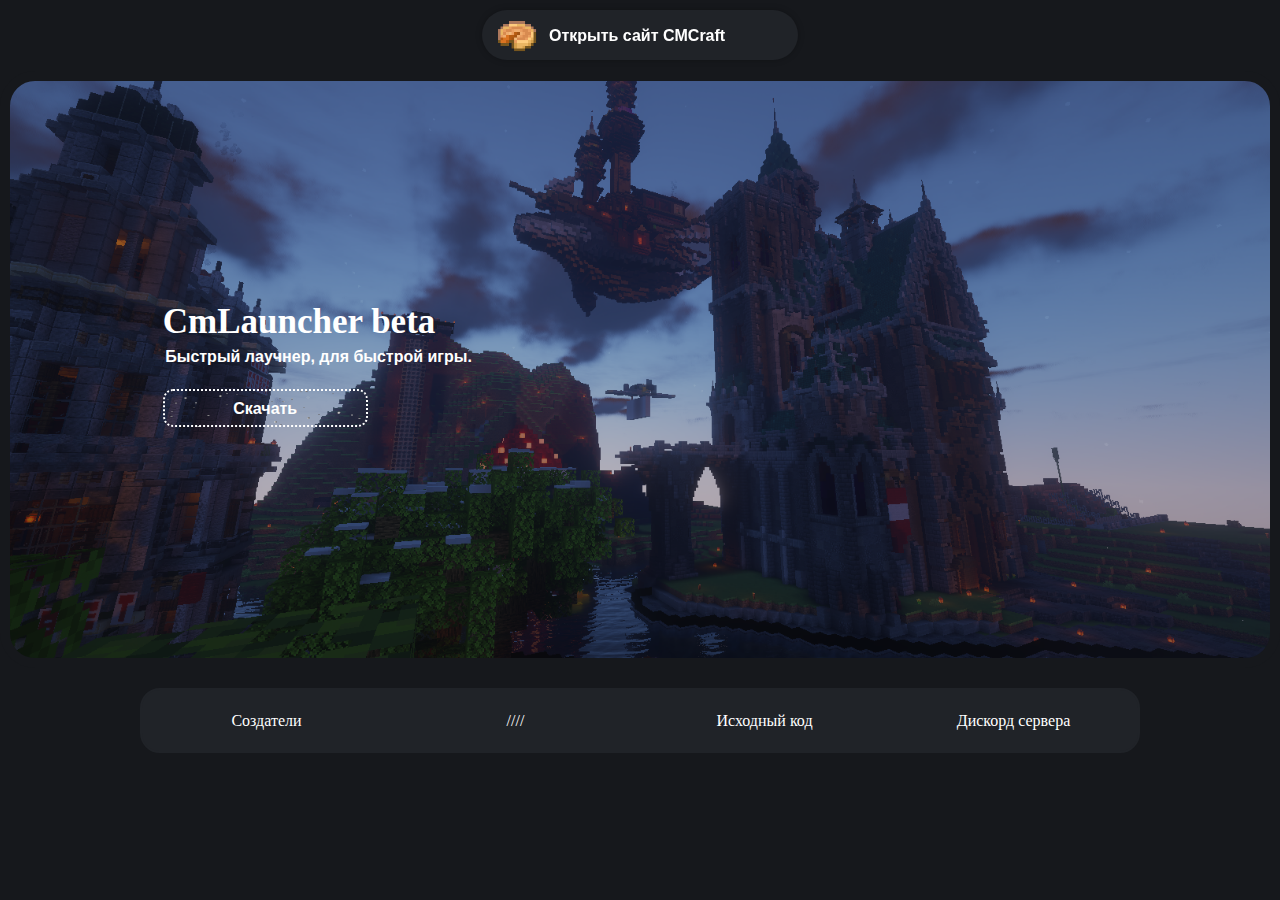
==== index.html @ 601433ae "Update index.html" ====
<!doctype html>
<html>
<head>
<meta charset="utf-8">
<title>CmLauncher</title>
<meta name="viewport" content="width=device-width, initial-scale=1.0">
<link href="Item_Pumpkin_Pie.ico" rel="shortcut icon" type="image/x-icon">
<link href="bober_kombat.png" rel="icon" sizes="640x640" type="image/png">
<link href="bober_kombat.png" rel="icon" sizes="640x640" type="image/png">
<link href="site.css" rel="stylesheet">
<link href="index.css" rel="stylesheet">
</head>
<body>
  
<div id="Layer1" onclick="window.location.href='https://cmcraft.su/';return false;">
<div id="Layer1_Container">
<picture id="wb_Picture2">
<img src="images/CmIcon.webp" id="Picture2" alt="" width="44" height="44">
</picture><div>
</div>
<div id="wb_Text2">
<span style="color:#FFFFFF;font-family:Arial;font-size:16px;"><strong>Открыть сайт CMCraft</strong></span><div>
</div></div>
</div>
</div>
<div id="wb_LayoutGrid1">
<div id="LayoutGrid1">
<div class="row">
<div class="col-1">
</div>
</div>
</div>
</div>
<div id="wb_LayoutGrid2">
<div id="LayoutGrid2">
<div class="row">
<div class="col-1">
<div id="wb_Section1" class="card">
<div id="Section1-card-body">
<div id="Section1-card-item0">CmLauncher beta</div>
<div id="Section1-card-item1">Быстрый лаучнер, для быстрой игры.</div>
<div id="Section1-card-item2">Скачать</div>
</div>
</div>
</div>
</div>
</div>
</div>
<div id="wb_LayoutGrid3">
<footer id="LayoutGrid3">
<div class="row">
<div class="col-1">
<div id="wb_LayoutGrid4">
<div id="LayoutGrid4">
<div class="row">
<div class="col-1">
<a id="Button14" href="./index.html">Создатели</a>
</div>
<div class="col-2">
<a id="Button1" href="./index.html">////</a>
</div>
<div class="col-3">
<a id="Button2" href="./index.html">Исходный код</a>
</div>
<div class="col-4">
<a id="Button3" href="./index.html">Дискорд сервера</a>
</div>
</div>
</div>
</div>
</div>
</div>
</footer>
</div>
</body>
</html>
---- site.css ----
@keyframes animate-fade-in-left
{
   0% { transform: translate(-100px,0px) rotate(0deg) ; opacity: 0;  }
   100% { transform: translate(0px,0px) rotate(0deg) ; opacity: 1;  }
}
@keyframes animate-fade-in-up
{
   0% { transform: translate(0px,100px) rotate(0deg) ; opacity: 0;  }
   100% { transform: translate(0px,0px) rotate(0deg) ; opacity: 1;  }
}
@keyframes background-position-top-left
{
   0% { background-position: 100% 100%;  }
   100% { background-position: 0% 0%;  }
}
@keyframes slide-down-in
{
   0% { transform: translate(0px,-100%) rotate(1deg) ; opacity: 0; transform-origin: 0 0;  }
   100% { opacity: 1; transform: translate(0px,0px) rotate(0deg) ; transform-origin: 0 0;  }
}
@keyframes text-letterspacing-expand
{
   0% { opacity: 0; letter-spacing: -0.5em;  }
   50% { opacity: 0.6;  }
   100% { opacity: 1.0;  }
}
h1, .h1
{
   font-family: Arial;
   font-weight: bold;
   font-size: 32px;
   text-decoration: none;
   color: #000000;
   --color: #000000;
   background-color: transparent;
   margin: 0 0 0 0;
   padding: 0 0 0 0;
   display: inline-block;
}
h2, .h2
{
   font-family: Arial;
   font-weight: bold;
   font-size: 27px;
   text-decoration: none;
   color: #000000;
   --color: #000000;
   background-color: transparent;
   margin: 0 0 0 0;
   padding: 0 0 0 0;
   display: inline-block;
}
h3, .h3
{
   font-family: Arial;
   font-weight: bold;
   font-size: 24px;
   text-decoration: none;
   color: #000000;
   --color: #000000;
   background-color: transparent;
   margin: 0 0 0 0;
   padding: 0 0 0 0;
   display: inline-block;
}
h4, .h4
{
   font-family: Arial;
   font-weight: bold;
   font-size: 21px;
   font-style: italic;
   text-decoration: none;
   color: #000000;
   --color: #000000;
   background-color: transparent;
   margin: 0 0 0 0;
   padding: 0 0 0 0;
   display: inline-block;
}
h5, .h5
{
   font-family: Arial;
   font-weight: bold;
   font-size: 19px;
   text-decoration: none;
   color: #000000;
   --color: #000000;
   background-color: transparent;
   margin: 0 0 0 0;
   padding: 0 0 0 0;
   display: inline-block;
}
h6, .h6
{
   font-family: Arial;
   font-weight: bold;
   font-size: 16px;
   text-decoration: none;
   color: #000000;
   --color: #000000;
   background-color: transparent;
   margin: 0 0 0 0;
   padding: 0 0 0 0;
   display: inline-block;
}
.CustomStyle
{
   font-family: "Courier New";
   font-weight: bold;
   font-size: 16px;
   text-decoration: none;
   color: #2E74B5;
   --color: #2E74B5;
   background-color: transparent;
}
@media only screen and (min-width: 480px) and (max-width: 969px)
{
}
@media only screen and (min-width: 392px) and (max-width: 479px)
{
}
@media only screen and (max-width: 391px)
{
}
---- index.css ----
body
{
   background-color: #16181C;
   color: #000000;
   font-family: Arial;
   font-weight: normal;
   font-size: 16px;
   line-height: 1.1875;
   margin: 0;
   padding: 0;
}
a
{
   color: #0000FF;
   text-decoration: none;
}
a:visited
{
   color: #800080;
}
a:active
{
   color: #FF0000;
}
a:hover
{
   color: #0000FF;
   text-decoration: none;
}
#Layer1
{
   background-color: #202328;
   background-image: none;
   border-radius: 40px;
   box-shadow: 0px 0px 6px rgba(0,0,0,0.26);
   animation: slide-down-in 1000ms cubic-bezier(0.075, 0.82, 0.165, 1) 0ms 1 normal both;
}
#Layer1:hover
{
   color: #000000;
   background-color: #16181C;
   border-color: #000000;
   transition: color 300ms cubic-bezier(0.075, 0.82, 0.165, 1) 0ms, background-color 300ms cubic-bezier(0.075, 0.82, 0.165, 1) 0ms, border-color 300ms cubic-bezier(0.075, 0.82, 0.165, 1) 0ms;
}
#Layer1
{
   transition: all 500ms cubic-bezier(0.075, 0.82, 0.165, 1) 0ms;
}
#Picture2
{
   border: 0px solid #000000;
   border-radius: 0px;
   padding: 0;
   left: 0;
   top: 0;
   width: 100%;
   height: 100%;
}
#wb_Text2 
{
   background-color: transparent;
   background-image: none;
   border: 0px solid #000000;
   border-radius: 0px;
   padding: 0;
   margin: 0;
   text-align: left;
   animation: text-letterspacing-expand 1000ms cubic-bezier(0.075, 0.82, 0.165, 1) 0ms 1 normal both;
}
#wb_Text2 div
{
   text-align: left;
}
#wb_LayoutGrid1
{
   clear: both;
   position: relative;
   table-layout: fixed;
   display: table;
   text-align: center;
   width: 100%;
   background-color: transparent;
   background-image: none;
   border: 0px solid #CCCCCC;
   border-radius: 0px;
   box-sizing: border-box;
   margin: 0;
}
#LayoutGrid1
{
   box-sizing: border-box;
   padding: 30px 15px 40px 15px;
   margin-right: auto;
   margin-left: auto;
}
#LayoutGrid1 > .row
{
   margin-right: -15px;
   margin-left: -15px;
}
#LayoutGrid1 > .row > .col-1
{
   box-sizing: border-box;
   font-size: 0;
   min-height: 1px;
   padding-right: 15px;
   padding-left: 15px;
   position: relative;
}
#LayoutGrid1 > .row > .col-1
{
   float: left;
}
#LayoutGrid1 > .row > .col-1
{
   background-color: transparent;
   background-image: none;
   border: 0px solid #FFFFFF;
   border-radius: 0px;
   width: 100%;
   text-align: left;
}
#LayoutGrid1:before,
#LayoutGrid1:after,
#LayoutGrid1 .row:before,
#LayoutGrid1 .row:after
{
   display: table;
   content: " ";
}
#LayoutGrid1:after,
#LayoutGrid1 .row:after
{
   clear: both;
}
@media (max-width: 480px)
{
#LayoutGrid1 > .row > .col-1
{
   float: none;
   width: 100% !important;
}
}
#wb_LayoutGrid2
{
   clear: both;
   position: relative;
   table-layout: fixed;
   display: table;
   text-align: center;
   width: 100%;
   background-color: transparent;
   background-image: url('images/2024-01-31_17.33.12.png');
   background-repeat: no-repeat;
   background-position: center center;
   background-attachment: scroll;
   background-size: cover;
   border: 10px solid #16181C;
   border-radius: 35px;
   box-sizing: border-box;
   margin: 0;
}
#LayoutGrid2
{
   box-sizing: border-box;
   padding: 100px 15px 100px 15px;
   margin-right: auto;
   margin-left: auto;
}
#LayoutGrid2 > .row
{
   margin-right: -15px;
   margin-left: -15px;
}
#LayoutGrid2 > .row > .col-1
{
   box-sizing: border-box;
   font-size: 0;
   min-height: 1px;
   padding-right: 15px;
   padding-left: 15px;
   position: relative;
}
#LayoutGrid2 > .row > .col-1
{
   float: left;
}
#LayoutGrid2 > .row > .col-1
{
   background-color: transparent;
   background-image: none;
   border: 0px solid #FFFFFF;
   border-radius: 0px;
   width: 100%;
   text-align: center;
}
#LayoutGrid2:before,
#LayoutGrid2:after,
#LayoutGrid2 .row:before,
#LayoutGrid2 .row:after
{
   display: table;
   content: " ";
}
#LayoutGrid2:after,
#LayoutGrid2 .row:after
{
   clear: both;
}
@media (max-width: 480px)
{
#LayoutGrid2 > .row > .col-1
{
   float: none;
   width: 100% !important;
}
}
#wb_Section1
{
   height: 377px;
   position: relative;
   display: flex;
   flex-direction: column;
   box-sizing: border-box;
   margin: 0;
   animation: text-letterspacing-expand 1000ms cubic-bezier(0.075, 0.82, 0.165, 1) 0ms 1 normal both;
   background-color: transparent;
   background-image: none;
   border: 0px solid #DEE2E6;
   border-radius: 0px;
   text-align: center;
}
#Section1-card-body
{
   flex: 1 1 auto;
   font-size: 0;
}
#Section1-card-item0
{
   box-sizing: border-box;
   margin: 0;
   position: absolute;
   left: 11.2%;
   top: 31.8%;
   height: 12.2%;
   width: 36.8%;
   padding: 0;
   color: #FFFFFF;
   font-family: "Arial Black";
   font-weight: bold;
   font-style: normal;
   font-size: 35px;
   text-align: left;
   animation: text-letterspacing-expand 1000ms cubic-bezier(0.075, 0.82, 0.165, 1) 0ms 1 normal both;
}
#Section1-card-item1
{
   box-sizing: border-box;
   margin: 0;
   position: absolute;
   left: 11.4%;
   top: 44%;
   height: 5.4%;
   width: 35%;
   padding: 0;
   color: #FFFFFF;
   font-family: Arial;
   font-weight: bold;
   font-style: normal;
   font-size: 16px;
   text-align: left;
   animation: text-letterspacing-expand 1000ms cubic-bezier(0.075, 0.82, 0.165, 1) 0ms 1 normal both;
}
#Section1-card-item2
{
   display: inline-flex;
   align-items: center;
   cursor: pointer;
   box-sizing: border-box;
   margin: 0;
   position: absolute;
   left: 11.2%;
   top: 55.2%;
   height: 10.1%;
   width: 21.8%;
   min-width: 205px;
   max-width: 205px;
   padding: 0;
   border: 2px dotted #FFFFFF;
   border-radius: 10px;
   background-color: transparent;
   background-image: url('images/94825ad80fff30c13cccfaf3d2ce4ea8.gif');
   background-repeat: repeat;
   background-position: center center;
   color: #FFFFFF;
   font-family: Arial;
   font-weight: bold;
   font-style: normal;
   font-size: 16px;
   justify-content: center;
   text-align: center;
   animation: background-position-top-left 10000ms linear 0ms infinite normal both, animate-fade-in-left 1000ms cubic-bezier(0.075, 0.82, 0.165, 1) 0ms 1 normal both;
}
#Section1-card-item2:hover
{
   color: #FFFFFF;
   background-color: #16181C;
   border-color: #16181C;
   transition: color 300ms cubic-bezier(0.075, 0.82, 0.165, 1) 0ms, background-color 300ms cubic-bezier(0.075, 0.82, 0.165, 1) 0ms, border-color 300ms cubic-bezier(0.075, 0.82, 0.165, 1) 0ms;
}
#Section1-card-item2
{
   transition: all 500ms cubic-bezier(0.075, 0.82, 0.165, 1) 0ms;
}
#Section1-card-item2:active
{
   margin-top: -1px;
   transition: margin-top 20ms linear 0ms;
}
#wb_LayoutGrid3
{
   clear: both;
   position: relative;
   table-layout: fixed;
   display: table;
   text-align: center;
   width: 100%;
   background-color: transparent;
   background-image: none;
   border: 0px solid #CCCCCC;
   border-radius: 0px;
   box-sizing: border-box;
   margin: 0;
}
#LayoutGrid3
{
   box-sizing: border-box;
   padding: 20px 15px 100px 15px;
   margin-right: auto;
   margin-left: auto;
}
#LayoutGrid3 > .row
{
   margin-right: -15px;
   margin-left: -15px;
}
#LayoutGrid3 > .row > .col-1
{
   box-sizing: border-box;
   font-size: 0;
   min-height: 1px;
   padding-right: 15px;
   padding-left: 15px;
   position: relative;
}
#LayoutGrid3 > .row > .col-1
{
   float: left;
}
#LayoutGrid3 > .row > .col-1
{
   background-color: transparent;
   background-image: none;
   border: 0px solid #FFFFFF;
   border-radius: 0px;
   width: 100%;
   text-align: center;
}
#LayoutGrid3:before,
#LayoutGrid3:after,
#LayoutGrid3 .row:before,
#LayoutGrid3 .row:after
{
   display: table;
   content: " ";
}
#LayoutGrid3:after,
#LayoutGrid3 .row:after
{
   clear: both;
}
@media (max-width: 480px)
{
#LayoutGrid3 > .row > .col-1
{
   float: none;
   width: 100% !important;
}
}
#wb_LayoutGrid4
{
   clear: both;
   position: relative;
   table-layout: fixed;
   display: table;
   text-align: center;
   width: 100%;
   background-color: #202328;
   background-image: none;
   border: 2px solid #202328;
   border-radius: 20px;
   box-sizing: border-box;
   margin: 0;
   margin-right: auto;
   margin-left: auto;
   max-width: 1000px;
   animation: animate-fade-in-up 1000ms cubic-bezier(0.075, 0.82, 0.165, 1) 200ms 1 normal both;
}
#LayoutGrid4
{
   box-sizing: border-box;
   padding: 15px 15px 15px 15px;
   margin-right: auto;
   margin-left: auto;
}
#LayoutGrid4 > .row
{
   margin-right: -15px;
   margin-left: -15px;
}
#LayoutGrid4 > .row > .col-1, #LayoutGrid4 > .row > .col-2, #LayoutGrid4 > .row > .col-3, #LayoutGrid4 > .row > .col-4
{
   box-sizing: border-box;
   font-size: 0;
   min-height: 1px;
   padding-right: 15px;
   padding-left: 15px;
   position: relative;
}
#LayoutGrid4 > .row > .col-1, #LayoutGrid4 > .row > .col-2, #LayoutGrid4 > .row > .col-3, #LayoutGrid4 > .row > .col-4
{
   float: left;
}
#LayoutGrid4 > .row > .col-1
{
   background-color: transparent;
   background-image: none;
   border: 0px solid #FFFFFF;
   border-radius: 0px;
   width: 25%;
   text-align: center;
}
#LayoutGrid4 > .row > .col-2
{
   background-color: transparent;
   background-image: none;
   border: 0px solid #FFFFFF;
   border-radius: 0px;
   width: 25%;
   text-align: center;
}
#LayoutGrid4 > .row > .col-3
{
   background-color: transparent;
   background-image: none;
   border: 0px solid #FFFFFF;
   border-radius: 0px;
   width: 25%;
   text-align: center;
}
#LayoutGrid4 > .row > .col-4
{
   background-color: transparent;
   background-image: none;
   border: 0px solid #FFFFFF;
   border-radius: 0px;
   width: 25%;
   text-align: center;
}
#LayoutGrid4:before,
#LayoutGrid4:after,
#LayoutGrid4 .row:before,
#LayoutGrid4 .row:after
{
   display: table;
   content: " ";
}
#LayoutGrid4:after,
#LayoutGrid4 .row:after
{
   clear: both;
}
@media (max-width: 480px)
{
#LayoutGrid4 > .row > .col-1, #LayoutGrid4 > .row > .col-2, #LayoutGrid4 > .row > .col-3, #LayoutGrid4 > .row > .col-4
{
   float: none;
   width: 100% !important;
}
}
#wb_LayoutGrid4:hover
{
   border-color: #FFFFFF;
   transition: border-color 500ms cubic-bezier(0.075, 0.82, 0.165, 1) 0ms;
}
#wb_LayoutGrid4
{
   transition: all 500ms cubic-bezier(0.075, 0.82, 0.165, 1) 0ms;
}
#Button14
{
   box-sizing: border-box;
   line-height: 26px;
   text-decoration: none;
   vertical-align: top;
   border: 1px solid rgba(255,255,255,0.00);
   border-radius: 0px;
   background-color: transparent;
   background-image: none;
   color: #FFFFFF;
   font-family: Bahnschrift;
   font-weight: normal;
   font-style: normal;
   font-size: 16px;
   padding: 2px 6px 1px 6px;
   text-align: center;
   -webkit-appearance: none;
   margin: 0;
}
#Button14:focus
{
   outline: 0;
}
#Button14:hover
{
   border-bottom-color: #DCDCDC;
   transition: border-bottom-color 350ms cubic-bezier(0.785, 0.135, 0.15, 0.86) 0ms;
}
#Button14
{
   border-bottom-color: rgba(255,255,255,0.00);
   transition: border-bottom-color 350ms cubic-bezier(0.785, 0.135, 0.15, 0.86) 0ms;
}
#Button1
{
   box-sizing: border-box;
   line-height: 26px;
   text-decoration: none;
   vertical-align: top;
   border: 1px solid rgba(255,255,255,0.00);
   border-radius: 0px;
   background-color: transparent;
   background-image: none;
   color: #FFFFFF;
   font-family: Bahnschrift;
   font-weight: normal;
   font-style: normal;
   font-size: 16px;
   padding: 2px 6px 1px 6px;
   text-align: center;
   -webkit-appearance: none;
   margin: 0;
}
#Button1:focus
{
   outline: 0;
}
#Button1:hover
{
   border-bottom-color: #DCDCDC;
   transition: border-bottom-color 350ms cubic-bezier(0.785, 0.135, 0.15, 0.86) 0ms;
}
#Button1
{
   border-bottom-color: rgba(255,255,255,0.00);
   transition: border-bottom-color 350ms cubic-bezier(0.785, 0.135, 0.15, 0.86) 0ms;
}
#Button2
{
   box-sizing: border-box;
   line-height: 26px;
   text-decoration: none;
   vertical-align: top;
   border: 1px solid rgba(255,255,255,0.00);
   border-radius: 0px;
   background-color: transparent;
   background-image: none;
   color: #FFFFFF;
   font-family: Bahnschrift;
   font-weight: normal;
   font-style: normal;
   font-size: 16px;
   padding: 2px 6px 1px 6px;
   text-align: center;
   -webkit-appearance: none;
   margin: 0;
}
#Button2:focus
{
   outline: 0;
}
#Button2:hover
{
   border-bottom-color: #DCDCDC;
   transition: border-bottom-color 350ms cubic-bezier(0.785, 0.135, 0.15, 0.86) 0ms;
}
#Button2
{
   border-bottom-color: rgba(255,255,255,0.00);
   transition: border-bottom-color 350ms cubic-bezier(0.785, 0.135, 0.15, 0.86) 0ms;
}
#Button3
{
   box-sizing: border-box;
   line-height: 26px;
   text-decoration: none;
   vertical-align: top;
   border: 1px solid rgba(255,255,255,0.00);
   border-radius: 0px;
   background-color: transparent;
   background-image: none;
   color: #FFFFFF;
   font-family: Bahnschrift;
   font-weight: normal;
   font-style: normal;
   font-size: 16px;
   padding: 2px 6px 1px 6px;
   text-align: center;
   -webkit-appearance: none;
   margin: 0;
}
#Button3:focus
{
   outline: 0;
}
#Button3:hover
{
   border-bottom-color: #DCDCDC;
   transition: border-bottom-color 350ms cubic-bezier(0.785, 0.135, 0.15, 0.86) 0ms;
}
#Button3
{
   border-bottom-color: rgba(255,255,255,0.00);
   transition: border-bottom-color 350ms cubic-bezier(0.785, 0.135, 0.15, 0.86) 0ms;
}
#wb_Text2
{
   position: absolute;
   left: 67px;
   top: 16px;
   width: 182px;
   height: 18px;
   z-index: 1;
}
#Layer1
{
   position: fixed;
   text-align: center;
   left: 50%;
   margin-left: -158px;
   top: 10px;
   width: 316px;
   height: 50px;
   z-index: 12;
}
#wb_Section1
{
   display: flex;
   width: 100%;
   z-index: 2;
}
#Layer1_Container
{
   width: 316px;
   position: relative;
   margin-left: auto;
   margin-right: auto;
   text-align: left;
}
#Button14
{
   display: inline-block;
   width: 110px;
   height: 31px;
   z-index: 3;
}
#wb_Picture2
{
   position: absolute;
   left: 13px;
   top: 0px;
   width: 44px;
   height: 44px;
   z-index: 0;
}
#Button1
{
   display: inline-block;
   width: 158px;
   height: 31px;
   z-index: 4;
}
#Button2
{
   display: inline-block;
   width: 126px;
   height: 31px;
   z-index: 5;
}
#Button3
{
   display: inline-block;
   width: 145px;
   height: 31px;
   z-index: 6;
}
@media only screen and (min-width: 480px) and (max-width: 969px)
{
body
{
   background-color: #16181C;
   background-image: none;
}
#Layer1
{
   width: 316px;
   height: 50px;
   visibility: visible;
   display: block;
}
#Layer1_Container
{
   width: 316px;
}
#wb_Picture2
{
   left: 13px;
   top: 0px;
   width: 44px;
   height: 44px;
   visibility: visible;
   display: inline;
   margin: 0;
   padding: 0;
}
#wb_Text2
{
   left: 67px;
   top: 16px;
   width: 182px;
   height: 18px;
   visibility: visible;
   display: inline;
}
#wb_Text2
{
   margin: 0;
   padding: 0;
}
#wb_LayoutGrid1
{
   visibility: visible;
   display: table;
}
#wb_LayoutGrid1
{
   height: auto;
   margin-top: 0px;
   margin-bottom: 0px;
}
#LayoutGrid1
{
   height: auto;
   padding: 30px 15px 40px 15px;
}
#LayoutGrid1 .row
{
   margin-right: -15px;
   margin-left: -15px;
}
#LayoutGrid1 > .row > .col-1
{
   padding-right: 15px;
   padding-left: 15px;
}
#LayoutGrid1 > .row > .col-1
{
   display: block;
   width: 100%;
   border: 0px solid #FFFFFF;
   border-radius: 0px;
   text-align: left;
}
#wb_LayoutGrid2
{
   visibility: visible;
   display: table;
}
#wb_LayoutGrid2
{
   height: auto;
   margin-top: 0px;
   margin-bottom: 0px;
}
#LayoutGrid2
{
   height: auto;
   padding: 100px 15px 100px 15px;
}
#LayoutGrid2 .row
{
   margin-right: -15px;
   margin-left: -15px;
}
#LayoutGrid2 > .row > .col-1
{
   padding-right: 15px;
   padding-left: 15px;
}
#LayoutGrid2 > .row > .col-1
{
   display: block;
   width: 100%;
   border: 0px solid #FFFFFF;
   border-radius: 0px;
   text-align: center;
}
#wb_Section1
{
   width: 100%;
   visibility: visible;
   display: flex;
   margin: 0;
}
#Section1-card-item0
{
   box-sizing: border-box;
   margin: 0;
   position: absolute;
   left: 1.6%;
   top: 31%;
   height: 12.2%;
   width: 80.5%;
   padding: 0;
   color: #FFFFFF;
   font-family: "Arial Black";
   font-weight: bold;
   font-style: normal;
   font-size: 35px;
   text-align: left;
   animation: text-letterspacing-expand 1000ms cubic-bezier(0.075, 0.82, 0.165, 1) 0ms 1 normal both;
}
#Section1-card-item1
{
   box-sizing: border-box;
   margin: 0;
   position: absolute;
   left: 3%;
   top: 43.2%;
   height: 5.3%;
   width: 75.1%;
   padding: 0;
   color: #FFFFFF;
   font-family: Arial;
   font-weight: bold;
   font-style: normal;
   font-size: 16px;
   text-align: left;
   animation: text-letterspacing-expand 1000ms cubic-bezier(0.075, 0.82, 0.165, 1) 0ms 1 normal both;
}
#Section1-card-item2
{
   display: inline-flex;
   align-items: center;
   cursor: pointer;
   box-sizing: border-box;
   margin: 0;
   position: absolute;
   left: 3%;
   top: 50.4%;
   height: 10.1%;
   width: 47.7%;
   min-width: 205px;
   max-width: 205px;
   padding: 0;
   border: 2px dotted #FFFFFF;
   border-radius: 10px;
   background-color: transparent;
   background-image: url('images/94825ad80fff30c13cccfaf3d2ce4ea8.gif');
   background-repeat: repeat;
   background-position: center center;
   color: #FFFFFF;
   font-family: Arial;
   font-weight: bold;
   font-style: normal;
   font-size: 16px;
   justify-content: center;
   text-align: center;
   animation: background-position-top-left 10000ms linear 0ms infinite normal both, animate-fade-in-left 1000ms cubic-bezier(0.075, 0.82, 0.165, 1) 0ms 1 normal both;
}
#Section1-card-item2:hover
{
   color: #FFFFFF;
   background-color: #16181C;
   border-color: #16181C;
   transition: color 300ms cubic-bezier(0.075, 0.82, 0.165, 1) 0ms, background-color 300ms cubic-bezier(0.075, 0.82, 0.165, 1) 0ms, border-color 300ms cubic-bezier(0.075, 0.82, 0.165, 1) 0ms;
}
#Section1-card-item2
{
   transition: all 500ms cubic-bezier(0.075, 0.82, 0.165, 1) 0ms;
}
#Section1-card-item2:active
{
   margin-top: -1px;
   transition: margin-top 20ms linear 0ms;
}
#wb_Section1
{
   text-align: center;
}
#wb_Section1
{
   height: 377px;
   padding: 0;
}
#wb_LayoutGrid3
{
   visibility: visible;
   display: table;
}
#wb_LayoutGrid3
{
   height: auto;
   margin-top: 0px;
   margin-bottom: 0px;
}
#LayoutGrid3
{
   height: auto;
   padding: 20px 15px 100px 15px;
}
#LayoutGrid3 .row
{
   margin-right: -15px;
   margin-left: -15px;
}
#LayoutGrid3 > .row > .col-1
{
   padding-right: 15px;
   padding-left: 15px;
}
#LayoutGrid3 > .row > .col-1
{
   display: block;
   width: 100%;
   border: 0px solid #FFFFFF;
   border-radius: 0px;
   text-align: center;
}
#wb_LayoutGrid4
{
   visibility: visible;
   display: table;
}
#wb_LayoutGrid4
{
   height: auto;
   margin-top: 0px;
   margin-bottom: 0px;
}
#LayoutGrid4
{
   height: auto;
   padding: 15px 15px 15px 15px;
}
#LayoutGrid4 .row
{
   margin-right: -15px;
   margin-left: -15px;
}
#LayoutGrid4 > .row > .col-1, #LayoutGrid4 > .row > .col-2, #LayoutGrid4 > .row > .col-3, #LayoutGrid4 > .row > .col-4
{
   padding-right: 15px;
   padding-left: 15px;
}
#LayoutGrid4 > .row > .col-1
{
   display: block;
   width: 100%;
   border: 0px solid #FFFFFF;
   border-radius: 0px;
   text-align: center;
}
#LayoutGrid4 > .row > .col-2
{
   display: block;
   width: 100%;
   border: 0px solid #FFFFFF;
   border-radius: 0px;
   text-align: center;
}
#LayoutGrid4 > .row > .col-3
{
   display: block;
   width: 100%;
   border: 0px solid #FFFFFF;
   border-radius: 0px;
   text-align: center;
}
#LayoutGrid4 > .row > .col-4
{
   display: block;
   width: 100%;
   border: 0px solid #FFFFFF;
   border-radius: 0px;
   text-align: center;
}
#Button14
{
   width: 110px;
   height: 31px;
   visibility: visible;
   display: inline-block;
   margin: 0;
   padding: 2px 6px 1px 6px;
}
#Button14
{
   line-height: 26px;
}
#Button1
{
   width: 158px;
   height: 31px;
   visibility: visible;
   display: inline-block;
   margin: 0;
   padding: 2px 6px 1px 6px;
}
#Button1
{
   line-height: 26px;
}
#Button2
{
   width: 126px;
   height: 31px;
   visibility: visible;
   display: inline-block;
   margin: 0;
   padding: 2px 6px 1px 6px;
}
#Button2
{
   line-height: 26px;
}
#Button3
{
   width: 145px;
   height: 31px;
   visibility: visible;
   display: inline-block;
   margin: 0;
   padding: 2px 6px 1px 6px;
}
#Button3
{
   line-height: 26px;
}
}
@media only screen and (min-width: 392px) and (max-width: 479px)
{
body
{
   background-color: #16181C;
   background-image: none;
}
#Layer1
{
   width: 316px;
   height: 50px;
   visibility: visible;
   display: block;
}
#Layer1_Container
{
   width: 316px;
}
#wb_Picture2
{
   left: 13px;
   top: 0px;
   width: 44px;
   height: 44px;
   visibility: visible;
   display: inline;
   margin: 0;
   padding: 0;
}
#wb_Text2
{
   left: 67px;
   top: 16px;
   width: 182px;
   height: 18px;
   visibility: visible;
   display: inline;
}
#wb_Text2
{
   margin: 0;
   padding: 0;
}
#wb_LayoutGrid1
{
   visibility: visible;
   display: table;
}
#wb_LayoutGrid1
{
   height: auto;
   margin-top: 0px;
   margin-bottom: 0px;
}
#LayoutGrid1
{
   height: auto;
   padding: 30px 15px 40px 15px;
}
#LayoutGrid1 .row
{
   margin-right: -15px;
   margin-left: -15px;
}
#LayoutGrid1 > .row > .col-1
{
   padding-right: 15px;
   padding-left: 15px;
}
#LayoutGrid1 > .row > .col-1
{
   display: block;
   width: 100%;
   border: 0px solid #FFFFFF;
   border-radius: 0px;
   text-align: left;
}
#wb_LayoutGrid2
{
   visibility: visible;
   display: table;
}
#wb_LayoutGrid2
{
   height: auto;
   margin-top: 0px;
   margin-bottom: 0px;
}
#LayoutGrid2
{
   height: auto;
   padding: 100px 15px 100px 15px;
}
#LayoutGrid2 .row
{
   margin-right: -15px;
   margin-left: -15px;
}
#LayoutGrid2 > .row > .col-1
{
   padding-right: 15px;
   padding-left: 15px;
}
#LayoutGrid2 > .row > .col-1
{
   display: block;
   width: 100%;
   border: 0px solid #FFFFFF;
   border-radius: 0px;
   text-align: center;
}
#wb_Section1
{
   width: 100%;
   visibility: visible;
   display: flex;
   margin: 0;
}
#Section1-card-item0
{
   box-sizing: border-box;
   margin: 0;
   position: absolute;
   left: 0%;
   top: 29.4%;
   height: 12.2%;
   width: 100%;
   padding: 0;
   color: #FFFFFF;
   font-family: "Arial Black";
   font-weight: bold;
   font-style: normal;
   font-size: 32px;
   text-align: left;
   animation: text-letterspacing-expand 1000ms cubic-bezier(0.075, 0.82, 0.165, 1) 0ms 1 normal both;
}
#Section1-card-item1
{
   box-sizing: border-box;
   margin: 0;
   position: absolute;
   left: 0.9%;
   top: 42.2%;
   height: 5.3%;
   width: 93.3%;
   padding: 0;
   color: #FFFFFF;
   font-family: Arial;
   font-weight: bold;
   font-style: normal;
   font-size: 16px;
   text-align: left;
   animation: text-letterspacing-expand 1000ms cubic-bezier(0.075, 0.82, 0.165, 1) 0ms 1 normal both;
}
#Section1-card-item2
{
   display: inline-flex;
   align-items: center;
   cursor: pointer;
   box-sizing: border-box;
   margin: 0;
   position: absolute;
   left: 1.5%;
   top: 49.1%;
   height: 10.1%;
   width: 59.9%;
   min-width: 205px;
   max-width: 205px;
   padding: 0;
   border: 2px dotted #FFFFFF;
   border-radius: 10px;
   background-color: transparent;
   background-image: url('images/94825ad80fff30c13cccfaf3d2ce4ea8.gif');
   background-repeat: repeat;
   background-position: center center;
   color: #FFFFFF;
   font-family: Arial;
   font-weight: bold;
   font-style: normal;
   font-size: 16px;
   justify-content: center;
   text-align: center;
   animation: background-position-top-left 10000ms linear 0ms infinite normal both, animate-fade-in-left 1000ms cubic-bezier(0.075, 0.82, 0.165, 1) 0ms 1 normal both;
}
#Section1-card-item2:hover
{
   color: #FFFFFF;
   background-color: #16181C;
   border-color: #16181C;
   transition: color 300ms cubic-bezier(0.075, 0.82, 0.165, 1) 0ms, background-color 300ms cubic-bezier(0.075, 0.82, 0.165, 1) 0ms, border-color 300ms cubic-bezier(0.075, 0.82, 0.165, 1) 0ms;
}
#Section1-card-item2
{
   transition: all 500ms cubic-bezier(0.075, 0.82, 0.165, 1) 0ms;
}
#Section1-card-item2:active
{
   margin-top: -1px;
   transition: margin-top 20ms linear 0ms;
}
#wb_Section1
{
   text-align: center;
}
#wb_Section1
{
   height: 377px;
   padding: 0;
}
#wb_LayoutGrid3
{
   visibility: visible;
   display: table;
}
#wb_LayoutGrid3
{
   height: auto;
   margin-top: 0px;
   margin-bottom: 0px;
}
#LayoutGrid3
{
   height: auto;
   padding: 10px 15px 100px 15px;
}
#LayoutGrid3 .row
{
   margin-right: -15px;
   margin-left: -15px;
}
#LayoutGrid3 > .row > .col-1
{
   padding-right: 15px;
   padding-left: 15px;
}
#LayoutGrid3 > .row > .col-1
{
   display: block;
   width: 100%;
   border: 0px solid #FFFFFF;
   border-radius: 0px;
   text-align: center;
}
#wb_LayoutGrid4
{
   visibility: visible;
   display: table;
}
#wb_LayoutGrid4
{
   height: auto;
   margin-top: 0px;
   margin-bottom: 0px;
}
#LayoutGrid4
{
   height: auto;
   padding: 15px 15px 15px 15px;
}
#LayoutGrid4 .row
{
   margin-right: -15px;
   margin-left: -15px;
}
#LayoutGrid4 > .row > .col-1, #LayoutGrid4 > .row > .col-2, #LayoutGrid4 > .row > .col-3, #LayoutGrid4 > .row > .col-4
{
   padding-right: 15px;
   padding-left: 15px;
}
#LayoutGrid4 > .row > .col-1
{
   display: block;
   width: 100%;
   border: 0px solid #FFFFFF;
   border-radius: 0px;
   text-align: center;
}
#LayoutGrid4 > .row > .col-2
{
   display: block;
   width: 100%;
   border: 0px solid #FFFFFF;
   border-radius: 0px;
   text-align: center;
}
#LayoutGrid4 > .row > .col-3
{
   display: block;
   width: 100%;
   border: 0px solid #FFFFFF;
   border-radius: 0px;
   text-align: center;
}
#LayoutGrid4 > .row > .col-4
{
   display: block;
   width: 100%;
   border: 0px solid #FFFFFF;
   border-radius: 0px;
   text-align: center;
}
#Button14
{
   width: 110px;
   height: 31px;
   visibility: visible;
   display: inline-block;
   margin: 0;
   padding: 2px 6px 1px 6px;
}
#Button14
{
   line-height: 26px;
}
#Button1
{
   width: 158px;
   height: 31px;
   visibility: visible;
   display: inline-block;
   margin: 0;
   padding: 2px 6px 1px 6px;
}
#Button1
{
   line-height: 26px;
}
#Button2
{
   width: 126px;
   height: 31px;
   visibility: visible;
   display: inline-block;
   margin: 0;
   padding: 2px 6px 1px 6px;
}
#Button2
{
   line-height: 26px;
}
#Button3
{
   width: 145px;
   height: 31px;
   visibility: visible;
   display: inline-block;
   margin: 0;
   padding: 2px 6px 1px 6px;
}
#Button3
{
   line-height: 26px;
}
}
@media only screen and (max-width: 391px)
{
body
{
   background-color: #16181C;
   background-image: none;
}
#Layer1
{
   width: 316px;
   height: 50px;
   visibility: visible;
   display: block;
}
#Layer1_Container
{
   width: 316px;
}
#wb_Picture2
{
   left: 13px;
   top: 0px;
   width: 44px;
   height: 44px;
   visibility: visible;
   display: inline;
   margin: 0;
   padding: 0;
}
#wb_Text2
{
   left: 67px;
   top: 16px;
   width: 182px;
   height: 18px;
   visibility: visible;
   display: inline;
}
#wb_Text2
{
   margin: 0;
   padding: 0;
}
#wb_LayoutGrid1
{
   visibility: visible;
   display: table;
}
#wb_LayoutGrid1
{
   height: auto;
   margin-top: 0px;
   margin-bottom: 0px;
}
#LayoutGrid1
{
   height: auto;
   padding: 30px 15px 30px 15px;
}
#LayoutGrid1 .row
{
   margin-right: -15px;
   margin-left: -15px;
}
#LayoutGrid1 > .row > .col-1
{
   padding-right: 15px;
   padding-left: 15px;
}
#LayoutGrid1 > .row > .col-1
{
   display: block;
   width: 100%;
   border: 0px solid #FFFFFF;
   border-radius: 0px;
   text-align: left;
}
#wb_LayoutGrid2
{
   visibility: visible;
   display: table;
}
#wb_LayoutGrid2
{
   height: auto;
   margin-top: 0px;
   margin-bottom: 0px;
}
#LayoutGrid2
{
   height: auto;
   padding: 20px 15px 20px 15px;
}
#LayoutGrid2 .row
{
   margin-right: -15px;
   margin-left: -15px;
}
#LayoutGrid2 > .row > .col-1
{
   padding-right: 15px;
   padding-left: 15px;
}
#LayoutGrid2 > .row > .col-1
{
   display: block;
   width: 100%;
   border: 0px solid #FFFFFF;
   border-radius: 0px;
   text-align: center;
}
#wb_Section1
{
   width: 100%;
   visibility: visible;
   display: flex;
   margin: 0;
}
#Section1-card-item0
{
   box-sizing: border-box;
   margin: 0;
   position: absolute;
   left: 0%;
   top: 31.8%;
   height: 12.2%;
   width: 100%;
   padding: 0;
   color: #FFFFFF;
   font-family: "Arial Black";
   font-weight: bold;
   font-style: normal;
   font-size: 27px;
   text-align: left;
   animation: text-letterspacing-expand 1000ms cubic-bezier(0.075, 0.82, 0.165, 1) 0ms 1 normal both;
}
#Section1-card-item1
{
   box-sizing: border-box;
   margin: 0;
   position: absolute;
   left: 1.5%;
   top: 41.1%;
   height: 11.1%;
   width: 79.3%;
   padding: 0;
   color: #FFFFFF;
   font-family: Arial;
   font-weight: bold;
   font-style: normal;
   font-size: 16px;
   text-align: left;
   animation: text-letterspacing-expand 1000ms cubic-bezier(0.075, 0.82, 0.165, 1) 0ms 1 normal both;
}
#Section1-card-item2
{
   display: inline-flex;
   align-items: center;
   cursor: pointer;
   box-sizing: border-box;
   margin: 0;
   position: absolute;
   left: 0%;
   top: 53.6%;
   height: 10.1%;
   width: 75.9%;
   min-width: 205px;
   max-width: 205px;
   padding: 0;
   border: 2px dotted #FFFFFF;
   border-radius: 10px;
   background-color: transparent;
   background-image: url('images/94825ad80fff30c13cccfaf3d2ce4ea8.gif');
   background-repeat: repeat;
   background-position: center center;
   color: #FFFFFF;
   font-family: Arial;
   font-weight: bold;
   font-style: normal;
   font-size: 16px;
   justify-content: center;
   text-align: center;
   animation: background-position-top-left 10000ms linear 0ms infinite normal both, animate-fade-in-left 1000ms cubic-bezier(0.075, 0.82, 0.165, 1) 0ms 1 normal both;
}
#Section1-card-item2:hover
{
   color: #FFFFFF;
   background-color: #16181C;
   border-color: #16181C;
   transition: color 300ms cubic-bezier(0.075, 0.82, 0.165, 1) 0ms, background-color 300ms cubic-bezier(0.075, 0.82, 0.165, 1) 0ms, border-color 300ms cubic-bezier(0.075, 0.82, 0.165, 1) 0ms;
}
#Section1-card-item2
{
   transition: all 500ms cubic-bezier(0.075, 0.82, 0.165, 1) 0ms;
}
#Section1-card-item2:active
{
   margin-top: -1px;
   transition: margin-top 20ms linear 0ms;
}
#wb_Section1
{
   text-align: center;
}
#wb_Section1
{
   height: 377px;
   padding: 0;
}
#wb_LayoutGrid3
{
   visibility: visible;
   display: table;
}
#wb_LayoutGrid3
{
   height: auto;
   margin-top: 0px;
   margin-bottom: 0px;
}
#LayoutGrid3
{
   height: auto;
   padding: 10px 15px 100px 15px;
}
#LayoutGrid3 .row
{
   margin-right: -15px;
   margin-left: -15px;
}
#LayoutGrid3 > .row > .col-1
{
   padding-right: 15px;
   padding-left: 15px;
}
#LayoutGrid3 > .row > .col-1
{
   display: block;
   width: 100%;
   border: 0px solid #FFFFFF;
   border-radius: 0px;
   text-align: center;
}
#wb_LayoutGrid4
{
   visibility: visible;
   display: table;
}
#wb_LayoutGrid4
{
   height: auto;
   margin-top: 0px;
   margin-bottom: 0px;
}
#LayoutGrid4
{
   height: auto;
   padding: 15px 15px 15px 15px;
}
#LayoutGrid4 .row
{
   margin-right: -15px;
   margin-left: -15px;
}
#LayoutGrid4 > .row > .col-1, #LayoutGrid4 > .row > .col-2, #LayoutGrid4 > .row > .col-3, #LayoutGrid4 > .row > .col-4
{
   padding-right: 15px;
   padding-left: 15px;
}
#LayoutGrid4 > .row > .col-1
{
   display: block;
   width: 100%;
   border: 0px solid #FFFFFF;
   border-radius: 0px;
   text-align: center;
}
#LayoutGrid4 > .row > .col-2
{
   display: block;
   width: 100%;
   border: 0px solid #FFFFFF;
   border-radius: 0px;
   text-align: center;
}
#LayoutGrid4 > .row > .col-3
{
   display: block;
   width: 100%;
   border: 0px solid #FFFFFF;
   border-radius: 0px;
   text-align: center;
}
#LayoutGrid4 > .row > .col-4
{
   display: block;
   width: 100%;
   border: 0px solid #FFFFFF;
   border-radius: 0px;
   text-align: center;
}
#Button14
{
   width: 110px;
   height: 31px;
   visibility: visible;
   display: inline-block;
   margin: 0;
   padding: 2px 6px 1px 6px;
}
#Button14
{
   line-height: 26px;
}
#Button1
{
   width: 158px;
   height: 31px;
   visibility: visible;
   display: inline-block;
   margin: 0;
   padding: 2px 6px 1px 6px;
}
#Button1
{
   line-height: 26px;
}
#Button2
{
   width: 126px;
   height: 31px;
   visibility: visible;
   display: inline-block;
   margin: 0;
   padding: 2px 6px 1px 6px;
}
#Button2
{
   line-height: 26px;
}
#Button3
{
   width: 145px;
   height: 31px;
   visibility: visible;
   display: inline-block;
   margin: 0;
   padding: 2px 6px 1px 6px;
}
#Button3
{
   line-height: 26px;
}
}
*:focus {
    outline: none;
}
*:active {
    -webkit-tap-highlight-color: transparent;
}
body {
    -webkit-tap-highlight-color: transparent;
}

 #wb_Picture1 {
        user-select: none;
 }

 #wb_Text1 {
        user-select: none;
 }
#wb_Picture2, #wb_Text2{
        user-select: none;
 }
#Section1-card-item2, #Section1-card-item1, #Section1-card-item0
{
        user-select: none;
}
{
        user-select: none;
 }
{
        user-select: none;
 }
{
        user-select: none;
 }
{
        user-select: none;
 }
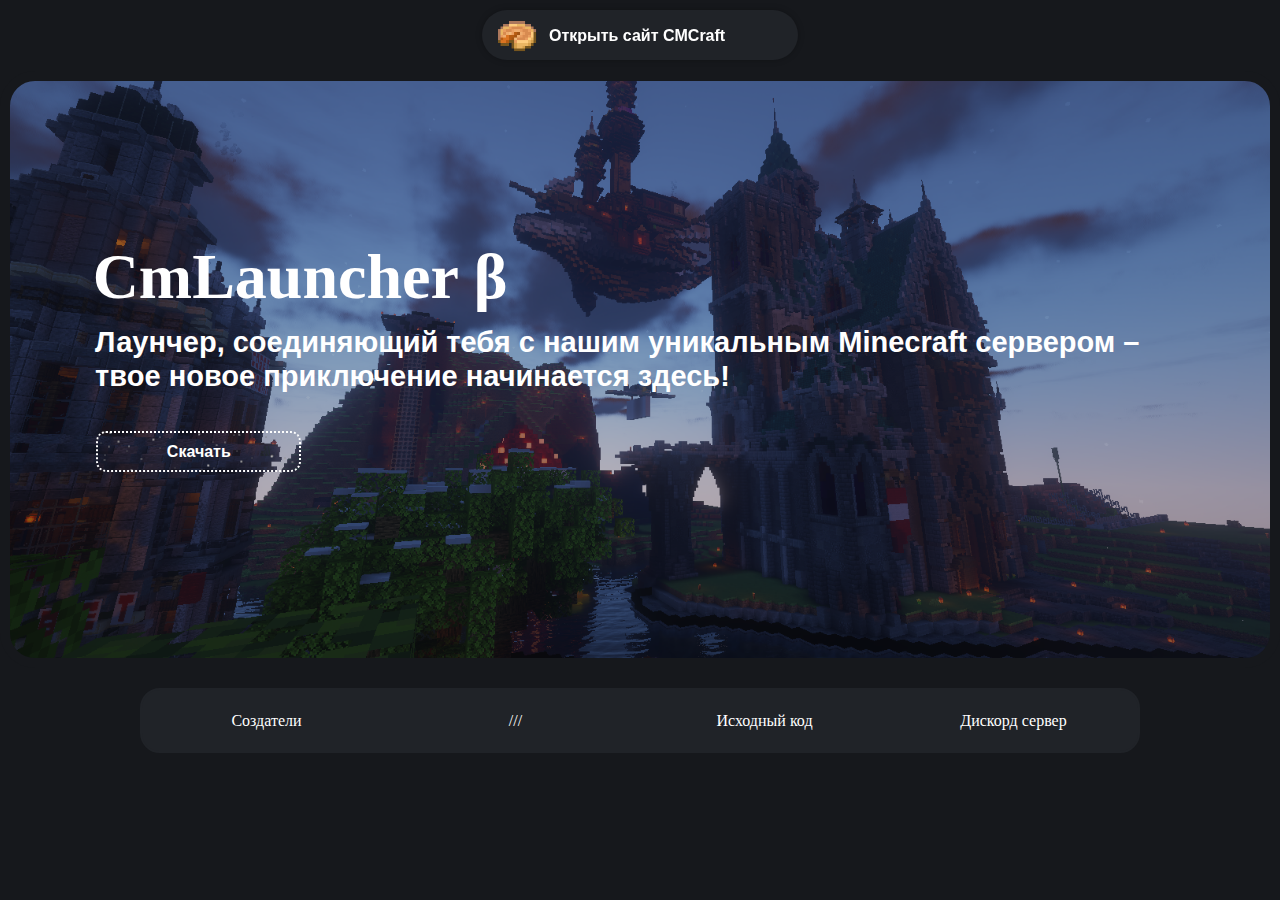
==== commit 7d56a8a3: "dslink" ====
--- a/index.html
+++ b/index.html
@@ -37,8 +37,8 @@
 <div class="col-1">
 <div id="wb_Section1" class="card">
 <div id="Section1-card-body">
-<div id="Section1-card-item0">CmLauncher beta</div>
-<div id="Section1-card-item1">Быстрый лаучнер, для быстрой игры.</div>
+<div id="Section1-card-item0">CmLauncher β</div>
+<div id="Section1-card-item1">Лаунчер, соединяющий тебя с нашим уникальным Minecraft сервером – твое новое приключение начинается здесь!</div>
 <div id="Section1-card-item2">Скачать</div>
 </div>
 </div>
@@ -57,13 +57,13 @@
 <a id="Button14" href="./index.html">Создатели</a>
 </div>
 <div class="col-2">
-<a id="Button1" href="./index.html">////</a>
+<a id="Button1" href="./index.html">///</a>
 </div>
 <div class="col-3">
 <a id="Button2" href="./index.html">Исходный код</a>
 </div>
 <div class="col-4">
-<a id="Button3" href="./index.html">Дискорд сервера</a>
+<a id="Button3" href="https://discord.gg/qDNFdmbUaf">Дискорд сервер</a>
 </div>
 </div>
 </div>
--- a/site.css
+++ b/site.css
@@ -1,3 +1,11 @@
+@font-face
+{
+   font-family: "Material Icons";
+   font-display: swap;
+   src: url('MaterialIcons-Regular.woff2') format('woff2'),
+        url('MaterialIcons-Regular.woff') format('woff'),
+        url('MaterialIcons-Regular.ttf') format('truetype');
+}
 @keyframes animate-fade-in-left
 {
    0% { transform: translate(-100px,0px) rotate(0deg) ; opacity: 0;  }
--- a/index.css
+++ b/index.css
@@ -240,10 +240,597 @@
    box-sizing: border-box;
    margin: 0;
    position: absolute;
-   left: 11.2%;
-   top: 31.8%;
+   left: 5.5%;
+   top: 15.4%;
+   height: 23.3%;
+   width: 58%;
+   padding: 0;
+   color: #FFFFFF;
+   font-family: "Arial Black";
+   font-weight: bold;
+   font-style: normal;
+   font-size: 64px;
+   text-align: left;
+   animation: text-letterspacing-expand 1000ms cubic-bezier(0.075, 0.82, 0.165, 1) 0ms 1 normal both;
+}
+#Section1-card-item1
+{
+   box-sizing: border-box;
+   margin: 0;
+   position: absolute;
+   left: 5.7%;
+   top: 38.2%;
+   height: 35.8%;
+   width: 87.4%;
+   padding: 0;
+   color: #FFFFFF;
+   font-family: Arial;
+   font-weight: bold;
+   font-style: normal;
+   font-size: 29px;
+   text-align: left;
+   animation: animate-fade-in-left 1000ms cubic-bezier(0.075, 0.82, 0.165, 1) 250ms 1 normal both;
+}
+#Section1-card-item2
+{
+   display: inline-flex;
+   align-items: center;
+   cursor: pointer;
+   box-sizing: border-box;
+   margin: 0;
+   position: absolute;
+   left: 5.8%;
+   top: 66.3%;
+   height: 10.9%;
+   width: 22.3%;
+   min-width: 205px;
+   max-width: 205px;
+   padding: 0;
+   border: 2px dotted #FFFFFF;
+   border-radius: 10px;
+   background-color: transparent;
+   background-image: url('images/94825ad80fff30c13cccfaf3d2ce4ea8.gif');
+   background-repeat: repeat;
+   background-position: center center;
+   color: #FFFFFF;
+   font-family: Arial;
+   font-weight: bold;
+   font-style: normal;
+   font-size: 16px;
+   justify-content: center;
+   text-align: center;
+   animation: background-position-top-left 10000ms linear 0ms infinite normal both, animate-fade-in-up 1000ms cubic-bezier(0.075, 0.82, 0.165, 1) 400ms 1 normal both;
+}
+#Section1-card-item2:hover
+{
+   color: #FFFFFF;
+   background-color: #16181C;
+   border-color: #16181C;
+   transition: color 300ms cubic-bezier(0.075, 0.82, 0.165, 1) 0ms, background-color 300ms cubic-bezier(0.075, 0.82, 0.165, 1) 0ms, border-color 300ms cubic-bezier(0.075, 0.82, 0.165, 1) 0ms;
+}
+#Section1-card-item2
+{
+   transition: all 500ms cubic-bezier(0.075, 0.82, 0.165, 1) 0ms;
+}
+#Section1-card-item2:active
+{
+   margin-top: -1px;
+   transition: margin-top 20ms linear 0ms;
+}
+#wb_LayoutGrid3
+{
+   clear: both;
+   position: relative;
+   table-layout: fixed;
+   display: table;
+   text-align: center;
+   width: 100%;
+   background-color: transparent;
+   background-image: none;
+   border: 0px solid #CCCCCC;
+   border-radius: 0px;
+   box-sizing: border-box;
+   margin: 0;
+}
+#LayoutGrid3
+{
+   box-sizing: border-box;
+   padding: 20px 15px 100px 15px;
+   margin-right: auto;
+   margin-left: auto;
+}
+#LayoutGrid3 > .row
+{
+   margin-right: -15px;
+   margin-left: -15px;
+}
+#LayoutGrid3 > .row > .col-1
+{
+   box-sizing: border-box;
+   font-size: 0;
+   min-height: 1px;
+   padding-right: 15px;
+   padding-left: 15px;
+   position: relative;
+}
+#LayoutGrid3 > .row > .col-1
+{
+   float: left;
+}
+#LayoutGrid3 > .row > .col-1
+{
+   background-color: transparent;
+   background-image: none;
+   border: 0px solid #FFFFFF;
+   border-radius: 0px;
+   width: 100%;
+   text-align: center;
+}
+#LayoutGrid3:before,
+#LayoutGrid3:after,
+#LayoutGrid3 .row:before,
+#LayoutGrid3 .row:after
+{
+   display: table;
+   content: " ";
+}
+#LayoutGrid3:after,
+#LayoutGrid3 .row:after
+{
+   clear: both;
+}
+@media (max-width: 480px)
+{
+#LayoutGrid3 > .row > .col-1
+{
+   float: none;
+   width: 100% !important;
+}
+}
+#wb_LayoutGrid4
+{
+   clear: both;
+   position: relative;
+   table-layout: fixed;
+   display: table;
+   text-align: center;
+   width: 100%;
+   background-color: #202328;
+   background-image: none;
+   border: 2px solid #202328;
+   border-radius: 20px;
+   box-sizing: border-box;
+   margin: 0;
+   margin-right: auto;
+   margin-left: auto;
+   max-width: 1000px;
+   animation: animate-fade-in-up 1000ms cubic-bezier(0.075, 0.82, 0.165, 1) 200ms 1 normal both;
+}
+#LayoutGrid4
+{
+   box-sizing: border-box;
+   padding: 15px 15px 15px 15px;
+   margin-right: auto;
+   margin-left: auto;
+}
+#LayoutGrid4 > .row
+{
+   margin-right: -15px;
+   margin-left: -15px;
+}
+#LayoutGrid4 > .row > .col-1, #LayoutGrid4 > .row > .col-2, #LayoutGrid4 > .row > .col-3, #LayoutGrid4 > .row > .col-4
+{
+   box-sizing: border-box;
+   font-size: 0;
+   min-height: 1px;
+   padding-right: 15px;
+   padding-left: 15px;
+   position: relative;
+}
+#LayoutGrid4 > .row > .col-1, #LayoutGrid4 > .row > .col-2, #LayoutGrid4 > .row > .col-3, #LayoutGrid4 > .row > .col-4
+{
+   float: left;
+}
+#LayoutGrid4 > .row > .col-1
+{
+   background-color: transparent;
+   background-image: none;
+   border: 0px solid #FFFFFF;
+   border-radius: 0px;
+   width: 25%;
+   text-align: center;
+}
+#LayoutGrid4 > .row > .col-2
+{
+   background-color: transparent;
+   background-image: none;
+   border: 0px solid #FFFFFF;
+   border-radius: 0px;
+   width: 25%;
+   text-align: center;
+}
+#LayoutGrid4 > .row > .col-3
+{
+   background-color: transparent;
+   background-image: none;
+   border: 0px solid #FFFFFF;
+   border-radius: 0px;
+   width: 25%;
+   text-align: center;
+}
+#LayoutGrid4 > .row > .col-4
+{
+   background-color: transparent;
+   background-image: none;
+   border: 0px solid #FFFFFF;
+   border-radius: 0px;
+   width: 25%;
+   text-align: center;
+}
+#LayoutGrid4:before,
+#LayoutGrid4:after,
+#LayoutGrid4 .row:before,
+#LayoutGrid4 .row:after
+{
+   display: table;
+   content: " ";
+}
+#LayoutGrid4:after,
+#LayoutGrid4 .row:after
+{
+   clear: both;
+}
+@media (max-width: 480px)
+{
+#LayoutGrid4 > .row > .col-1, #LayoutGrid4 > .row > .col-2, #LayoutGrid4 > .row > .col-3, #LayoutGrid4 > .row > .col-4
+{
+   float: none;
+   width: 100% !important;
+}
+}
+#wb_LayoutGrid4:hover
+{
+   border-color: #FFFFFF;
+   transition: border-color 500ms cubic-bezier(0.075, 0.82, 0.165, 1) 0ms;
+}
+#wb_LayoutGrid4
+{
+   transition: all 500ms cubic-bezier(0.075, 0.82, 0.165, 1) 0ms;
+}
+#Button14
+{
+   box-sizing: border-box;
+   line-height: 26px;
+   text-decoration: none;
+   vertical-align: top;
+   border: 1px solid rgba(255,255,255,0.00);
+   border-radius: 0px;
+   background-color: transparent;
+   background-image: none;
+   color: #FFFFFF;
+   font-family: Bahnschrift;
+   font-weight: normal;
+   font-style: normal;
+   font-size: 16px;
+   padding: 2px 6px 1px 6px;
+   text-align: center;
+   -webkit-appearance: none;
+   margin: 0;
+}
+#Button14:focus
+{
+   outline: 0;
+}
+#Button14:hover
+{
+   border-bottom-color: #DCDCDC;
+   transition: border-bottom-color 350ms cubic-bezier(0.785, 0.135, 0.15, 0.86) 0ms;
+}
+#Button14
+{
+   border-bottom-color: rgba(255,255,255,0.00);
+   transition: border-bottom-color 350ms cubic-bezier(0.785, 0.135, 0.15, 0.86) 0ms;
+}
+#Button1
+{
+   box-sizing: border-box;
+   line-height: 26px;
+   text-decoration: none;
+   vertical-align: top;
+   border: 1px solid rgba(255,255,255,0.00);
+   border-radius: 0px;
+   background-color: transparent;
+   background-image: none;
+   color: #FFFFFF;
+   font-family: Bahnschrift;
+   font-weight: normal;
+   font-style: normal;
+   font-size: 16px;
+   padding: 2px 6px 1px 6px;
+   text-align: center;
+   -webkit-appearance: none;
+   margin: 0;
+}
+#Button1:focus
+{
+   outline: 0;
+}
+#Button1:hover
+{
+   border-bottom-color: #DCDCDC;
+   transition: border-bottom-color 350ms cubic-bezier(0.785, 0.135, 0.15, 0.86) 0ms;
+}
+#Button1
+{
+   border-bottom-color: rgba(255,255,255,0.00);
+   transition: border-bottom-color 350ms cubic-bezier(0.785, 0.135, 0.15, 0.86) 0ms;
+}
+#Button2
+{
+   box-sizing: border-box;
+   line-height: 26px;
+   text-decoration: none;
+   vertical-align: top;
+   border: 1px solid rgba(255,255,255,0.00);
+   border-radius: 0px;
+   background-color: transparent;
+   background-image: none;
+   color: #FFFFFF;
+   font-family: Bahnschrift;
+   font-weight: normal;
+   font-style: normal;
+   font-size: 16px;
+   padding: 2px 6px 1px 6px;
+   text-align: center;
+   -webkit-appearance: none;
+   margin: 0;
+}
+#Button2:focus
+{
+   outline: 0;
+}
+#Button2:hover
+{
+   border-bottom-color: #DCDCDC;
+   transition: border-bottom-color 350ms cubic-bezier(0.785, 0.135, 0.15, 0.86) 0ms;
+}
+#Button2
+{
+   border-bottom-color: rgba(255,255,255,0.00);
+   transition: border-bottom-color 350ms cubic-bezier(0.785, 0.135, 0.15, 0.86) 0ms;
+}
+#Button3
+{
+   box-sizing: border-box;
+   line-height: 26px;
+   text-decoration: none;
+   vertical-align: top;
+   border: 1px solid rgba(255,255,255,0.00);
+   border-radius: 0px;
+   background-color: transparent;
+   background-image: none;
+   color: #FFFFFF;
+   font-family: Bahnschrift;
+   font-weight: normal;
+   font-style: normal;
+   font-size: 16px;
+   padding: 2px 6px 1px 6px;
+   text-align: center;
+   -webkit-appearance: none;
+   margin: 0;
+}
+#Button3:focus
+{
+   outline: 0;
+}
+#Button3:hover
+{
+   border-bottom-color: #DCDCDC;
+   transition: border-bottom-color 350ms cubic-bezier(0.785, 0.135, 0.15, 0.86) 0ms;
+}
+#Button3
+{
+   border-bottom-color: rgba(255,255,255,0.00);
+   transition: border-bottom-color 350ms cubic-bezier(0.785, 0.135, 0.15, 0.86) 0ms;
+}
+#wb_Text2
+{
+   position: absolute;
+   left: 67px;
+   top: 16px;
+   width: 182px;
+   height: 18px;
+   z-index: 1;
+}
+#Layer1
+{
+   position: fixed;
+   text-align: center;
+   left: 50%;
+   margin-left: -158px;
+   top: 10px;
+   width: 316px;
+   height: 50px;
+   z-index: 12;
+}
+#wb_Section1
+{
+   display: flex;
+   width: 100%;
+   z-index: 2;
+}
+#Layer1_Container
+{
+   width: 316px;
+   position: relative;
+   margin-left: auto;
+   margin-right: auto;
+   text-align: left;
+}
+#Button14
+{
+   display: inline-block;
+   width: 110px;
+   height: 31px;
+   z-index: 3;
+}
+#wb_Picture2
+{
+   position: absolute;
+   left: 13px;
+   top: 0px;
+   width: 44px;
+   height: 44px;
+   z-index: 0;
+}
+#Button1
+{
+   display: inline-block;
+   width: 158px;
+   height: 31px;
+   z-index: 4;
+}
+#Button2
+{
+   display: inline-block;
+   width: 126px;
+   height: 31px;
+   z-index: 5;
+}
+#Button3
+{
+   display: inline-block;
+   width: 145px;
+   height: 31px;
+   z-index: 6;
+}
+@media only screen and (min-width: 480px) and (max-width: 969px)
+{
+body
+{
+   background-color: #16181C;
+   background-image: none;
+}
+#Layer1
+{
+   width: 316px;
+   height: 50px;
+   visibility: visible;
+   display: block;
+}
+#Layer1_Container
+{
+   width: 316px;
+}
+#wb_Picture2
+{
+   left: 13px;
+   top: 0px;
+   width: 44px;
+   height: 44px;
+   visibility: visible;
+   display: inline;
+   margin: 0;
+   padding: 0;
+}
+#wb_Text2
+{
+   left: 67px;
+   top: 16px;
+   width: 182px;
+   height: 18px;
+   visibility: visible;
+   display: inline;
+}
+#wb_Text2
+{
+   margin: 0;
+   padding: 0;
+}
+#wb_LayoutGrid1
+{
+   visibility: visible;
+   display: table;
+}
+#wb_LayoutGrid1
+{
+   height: auto;
+   margin-top: 0px;
+   margin-bottom: 0px;
+}
+#LayoutGrid1
+{
+   height: auto;
+   padding: 30px 15px 40px 15px;
+}
+#LayoutGrid1 .row
+{
+   margin-right: -15px;
+   margin-left: -15px;
+}
+#LayoutGrid1 > .row > .col-1
+{
+   padding-right: 15px;
+   padding-left: 15px;
+}
+#LayoutGrid1 > .row > .col-1
+{
+   display: block;
+   width: 100%;
+   border: 0px solid #FFFFFF;
+   border-radius: 0px;
+   text-align: left;
+}
+#wb_LayoutGrid2
+{
+   visibility: visible;
+   display: table;
+}
+#wb_LayoutGrid2
+{
+   height: auto;
+   margin-top: 0px;
+   margin-bottom: 0px;
+}
+#LayoutGrid2
+{
+   height: auto;
+   padding: 100px 15px 100px 15px;
+}
+#LayoutGrid2 .row
+{
+   margin-right: -15px;
+   margin-left: -15px;
+}
+#LayoutGrid2 > .row > .col-1
+{
+   padding-right: 15px;
+   padding-left: 15px;
+}
+#LayoutGrid2 > .row > .col-1
+{
+   display: block;
+   width: 100%;
+   border: 0px solid #FFFFFF;
+   border-radius: 0px;
+   text-align: center;
+}
+#wb_Section1
+{
+   width: 100%;
+   visibility: visible;
+   display: flex;
+   margin: 0;
+}
+#Section1-card-item0
+{
+   box-sizing: border-box;
+   margin: 0;
+   position: absolute;
+   left: 1.6%;
+   top: 31%;
    height: 12.2%;
-   width: 36.8%;
+   width: 80.5%;
    padding: 0;
    color: #FFFFFF;
    font-family: "Arial Black";
@@ -258,10 +845,10 @@
    box-sizing: border-box;
    margin: 0;
    position: absolute;
-   left: 11.4%;
-   top: 44%;
-   height: 5.4%;
-   width: 35%;
+   left: 3%;
+   top: 43.2%;
+   height: 15.1%;
+   width: 97%;
    padding: 0;
    color: #FFFFFF;
    font-family: Arial;
@@ -269,7 +856,7 @@
    font-style: normal;
    font-size: 16px;
    text-align: left;
-   animation: text-letterspacing-expand 1000ms cubic-bezier(0.075, 0.82, 0.165, 1) 0ms 1 normal both;
+   animation: animate-fade-in-left 1000ms cubic-bezier(0.075, 0.82, 0.165, 1) 250ms 1 normal both;
 }
 #Section1-card-item2
 {
@@ -279,10 +866,10 @@
    box-sizing: border-box;
    margin: 0;
    position: absolute;
-   left: 11.2%;
-   top: 55.2%;
+   left: 2.8%;
+   top: 59.4%;
    height: 10.1%;
-   width: 21.8%;
+   width: 47.7%;
    min-width: 205px;
    max-width: 205px;
    padding: 0;
@@ -299,594 +886,7 @@
    font-size: 16px;
    justify-content: center;
    text-align: center;
-   animation: background-position-top-left 10000ms linear 0ms infinite normal both, animate-fade-in-left 1000ms cubic-bezier(0.075, 0.82, 0.165, 1) 0ms 1 normal both;
-}
-#Section1-card-item2:hover
-{
-   color: #FFFFFF;
-   background-color: #16181C;
-   border-color: #16181C;
-   transition: color 300ms cubic-bezier(0.075, 0.82, 0.165, 1) 0ms, background-color 300ms cubic-bezier(0.075, 0.82, 0.165, 1) 0ms, border-color 300ms cubic-bezier(0.075, 0.82, 0.165, 1) 0ms;
-}
-#Section1-card-item2
-{
-   transition: all 500ms cubic-bezier(0.075, 0.82, 0.165, 1) 0ms;
-}
-#Section1-card-item2:active
-{
-   margin-top: -1px;
-   transition: margin-top 20ms linear 0ms;
-}
-#wb_LayoutGrid3
-{
-   clear: both;
-   position: relative;
-   table-layout: fixed;
-   display: table;
-   text-align: center;
-   width: 100%;
-   background-color: transparent;
-   background-image: none;
-   border: 0px solid #CCCCCC;
-   border-radius: 0px;
-   box-sizing: border-box;
-   margin: 0;
-}
-#LayoutGrid3
-{
-   box-sizing: border-box;
-   padding: 20px 15px 100px 15px;
-   margin-right: auto;
-   margin-left: auto;
-}
-#LayoutGrid3 > .row
-{
-   margin-right: -15px;
-   margin-left: -15px;
-}
-#LayoutGrid3 > .row > .col-1
-{
-   box-sizing: border-box;
-   font-size: 0;
-   min-height: 1px;
-   padding-right: 15px;
-   padding-left: 15px;
-   position: relative;
-}
-#LayoutGrid3 > .row > .col-1
-{
-   float: left;
-}
-#LayoutGrid3 > .row > .col-1
-{
-   background-color: transparent;
-   background-image: none;
-   border: 0px solid #FFFFFF;
-   border-radius: 0px;
-   width: 100%;
-   text-align: center;
-}
-#LayoutGrid3:before,
-#LayoutGrid3:after,
-#LayoutGrid3 .row:before,
-#LayoutGrid3 .row:after
-{
-   display: table;
-   content: " ";
-}
-#LayoutGrid3:after,
-#LayoutGrid3 .row:after
-{
-   clear: both;
-}
-@media (max-width: 480px)
-{
-#LayoutGrid3 > .row > .col-1
-{
-   float: none;
-   width: 100% !important;
-}
-}
-#wb_LayoutGrid4
-{
-   clear: both;
-   position: relative;
-   table-layout: fixed;
-   display: table;
-   text-align: center;
-   width: 100%;
-   background-color: #202328;
-   background-image: none;
-   border: 2px solid #202328;
-   border-radius: 20px;
-   box-sizing: border-box;
-   margin: 0;
-   margin-right: auto;
-   margin-left: auto;
-   max-width: 1000px;
-   animation: animate-fade-in-up 1000ms cubic-bezier(0.075, 0.82, 0.165, 1) 200ms 1 normal both;
-}
-#LayoutGrid4
-{
-   box-sizing: border-box;
-   padding: 15px 15px 15px 15px;
-   margin-right: auto;
-   margin-left: auto;
-}
-#LayoutGrid4 > .row
-{
-   margin-right: -15px;
-   margin-left: -15px;
-}
-#LayoutGrid4 > .row > .col-1, #LayoutGrid4 > .row > .col-2, #LayoutGrid4 > .row > .col-3, #LayoutGrid4 > .row > .col-4
-{
-   box-sizing: border-box;
-   font-size: 0;
-   min-height: 1px;
-   padding-right: 15px;
-   padding-left: 15px;
-   position: relative;
-}
-#LayoutGrid4 > .row > .col-1, #LayoutGrid4 > .row > .col-2, #LayoutGrid4 > .row > .col-3, #LayoutGrid4 > .row > .col-4
-{
-   float: left;
-}
-#LayoutGrid4 > .row > .col-1
-{
-   background-color: transparent;
-   background-image: none;
-   border: 0px solid #FFFFFF;
-   border-radius: 0px;
-   width: 25%;
-   text-align: center;
-}
-#LayoutGrid4 > .row > .col-2
-{
-   background-color: transparent;
-   background-image: none;
-   border: 0px solid #FFFFFF;
-   border-radius: 0px;
-   width: 25%;
-   text-align: center;
-}
-#LayoutGrid4 > .row > .col-3
-{
-   background-color: transparent;
-   background-image: none;
-   border: 0px solid #FFFFFF;
-   border-radius: 0px;
-   width: 25%;
-   text-align: center;
-}
-#LayoutGrid4 > .row > .col-4
-{
-   background-color: transparent;
-   background-image: none;
-   border: 0px solid #FFFFFF;
-   border-radius: 0px;
-   width: 25%;
-   text-align: center;
-}
-#LayoutGrid4:before,
-#LayoutGrid4:after,
-#LayoutGrid4 .row:before,
-#LayoutGrid4 .row:after
-{
-   display: table;
-   content: " ";
-}
-#LayoutGrid4:after,
-#LayoutGrid4 .row:after
-{
-   clear: both;
-}
-@media (max-width: 480px)
-{
-#LayoutGrid4 > .row > .col-1, #LayoutGrid4 > .row > .col-2, #LayoutGrid4 > .row > .col-3, #LayoutGrid4 > .row > .col-4
-{
-   float: none;
-   width: 100% !important;
-}
-}
-#wb_LayoutGrid4:hover
-{
-   border-color: #FFFFFF;
-   transition: border-color 500ms cubic-bezier(0.075, 0.82, 0.165, 1) 0ms;
-}
-#wb_LayoutGrid4
-{
-   transition: all 500ms cubic-bezier(0.075, 0.82, 0.165, 1) 0ms;
-}
-#Button14
-{
-   box-sizing: border-box;
-   line-height: 26px;
-   text-decoration: none;
-   vertical-align: top;
-   border: 1px solid rgba(255,255,255,0.00);
-   border-radius: 0px;
-   background-color: transparent;
-   background-image: none;
-   color: #FFFFFF;
-   font-family: Bahnschrift;
-   font-weight: normal;
-   font-style: normal;
-   font-size: 16px;
-   padding: 2px 6px 1px 6px;
-   text-align: center;
-   -webkit-appearance: none;
-   margin: 0;
-}
-#Button14:focus
-{
-   outline: 0;
-}
-#Button14:hover
-{
-   border-bottom-color: #DCDCDC;
-   transition: border-bottom-color 350ms cubic-bezier(0.785, 0.135, 0.15, 0.86) 0ms;
-}
-#Button14
-{
-   border-bottom-color: rgba(255,255,255,0.00);
-   transition: border-bottom-color 350ms cubic-bezier(0.785, 0.135, 0.15, 0.86) 0ms;
-}
-#Button1
-{
-   box-sizing: border-box;
-   line-height: 26px;
-   text-decoration: none;
-   vertical-align: top;
-   border: 1px solid rgba(255,255,255,0.00);
-   border-radius: 0px;
-   background-color: transparent;
-   background-image: none;
-   color: #FFFFFF;
-   font-family: Bahnschrift;
-   font-weight: normal;
-   font-style: normal;
-   font-size: 16px;
-   padding: 2px 6px 1px 6px;
-   text-align: center;
-   -webkit-appearance: none;
-   margin: 0;
-}
-#Button1:focus
-{
-   outline: 0;
-}
-#Button1:hover
-{
-   border-bottom-color: #DCDCDC;
-   transition: border-bottom-color 350ms cubic-bezier(0.785, 0.135, 0.15, 0.86) 0ms;
-}
-#Button1
-{
-   border-bottom-color: rgba(255,255,255,0.00);
-   transition: border-bottom-color 350ms cubic-bezier(0.785, 0.135, 0.15, 0.86) 0ms;
-}
-#Button2
-{
-   box-sizing: border-box;
-   line-height: 26px;
-   text-decoration: none;
-   vertical-align: top;
-   border: 1px solid rgba(255,255,255,0.00);
-   border-radius: 0px;
-   background-color: transparent;
-   background-image: none;
-   color: #FFFFFF;
-   font-family: Bahnschrift;
-   font-weight: normal;
-   font-style: normal;
-   font-size: 16px;
-   padding: 2px 6px 1px 6px;
-   text-align: center;
-   -webkit-appearance: none;
-   margin: 0;
-}
-#Button2:focus
-{
-   outline: 0;
-}
-#Button2:hover
-{
-   border-bottom-color: #DCDCDC;
-   transition: border-bottom-color 350ms cubic-bezier(0.785, 0.135, 0.15, 0.86) 0ms;
-}
-#Button2
-{
-   border-bottom-color: rgba(255,255,255,0.00);
-   transition: border-bottom-color 350ms cubic-bezier(0.785, 0.135, 0.15, 0.86) 0ms;
-}
-#Button3
-{
-   box-sizing: border-box;
-   line-height: 26px;
-   text-decoration: none;
-   vertical-align: top;
-   border: 1px solid rgba(255,255,255,0.00);
-   border-radius: 0px;
-   background-color: transparent;
-   background-image: none;
-   color: #FFFFFF;
-   font-family: Bahnschrift;
-   font-weight: normal;
-   font-style: normal;
-   font-size: 16px;
-   padding: 2px 6px 1px 6px;
-   text-align: center;
-   -webkit-appearance: none;
-   margin: 0;
-}
-#Button3:focus
-{
-   outline: 0;
-}
-#Button3:hover
-{
-   border-bottom-color: #DCDCDC;
-   transition: border-bottom-color 350ms cubic-bezier(0.785, 0.135, 0.15, 0.86) 0ms;
-}
-#Button3
-{
-   border-bottom-color: rgba(255,255,255,0.00);
-   transition: border-bottom-color 350ms cubic-bezier(0.785, 0.135, 0.15, 0.86) 0ms;
-}
-#wb_Text2
-{
-   position: absolute;
-   left: 67px;
-   top: 16px;
-   width: 182px;
-   height: 18px;
-   z-index: 1;
-}
-#Layer1
-{
-   position: fixed;
-   text-align: center;
-   left: 50%;
-   margin-left: -158px;
-   top: 10px;
-   width: 316px;
-   height: 50px;
-   z-index: 12;
-}
-#wb_Section1
-{
-   display: flex;
-   width: 100%;
-   z-index: 2;
-}
-#Layer1_Container
-{
-   width: 316px;
-   position: relative;
-   margin-left: auto;
-   margin-right: auto;
-   text-align: left;
-}
-#Button14
-{
-   display: inline-block;
-   width: 110px;
-   height: 31px;
-   z-index: 3;
-}
-#wb_Picture2
-{
-   position: absolute;
-   left: 13px;
-   top: 0px;
-   width: 44px;
-   height: 44px;
-   z-index: 0;
-}
-#Button1
-{
-   display: inline-block;
-   width: 158px;
-   height: 31px;
-   z-index: 4;
-}
-#Button2
-{
-   display: inline-block;
-   width: 126px;
-   height: 31px;
-   z-index: 5;
-}
-#Button3
-{
-   display: inline-block;
-   width: 145px;
-   height: 31px;
-   z-index: 6;
-}
-@media only screen and (min-width: 480px) and (max-width: 969px)
-{
-body
-{
-   background-color: #16181C;
-   background-image: none;
-}
-#Layer1
-{
-   width: 316px;
-   height: 50px;
-   visibility: visible;
-   display: block;
-}
-#Layer1_Container
-{
-   width: 316px;
-}
-#wb_Picture2
-{
-   left: 13px;
-   top: 0px;
-   width: 44px;
-   height: 44px;
-   visibility: visible;
-   display: inline;
-   margin: 0;
-   padding: 0;
-}
-#wb_Text2
-{
-   left: 67px;
-   top: 16px;
-   width: 182px;
-   height: 18px;
-   visibility: visible;
-   display: inline;
-}
-#wb_Text2
-{
-   margin: 0;
-   padding: 0;
-}
-#wb_LayoutGrid1
-{
-   visibility: visible;
-   display: table;
-}
-#wb_LayoutGrid1
-{
-   height: auto;
-   margin-top: 0px;
-   margin-bottom: 0px;
-}
-#LayoutGrid1
-{
-   height: auto;
-   padding: 30px 15px 40px 15px;
-}
-#LayoutGrid1 .row
-{
-   margin-right: -15px;
-   margin-left: -15px;
-}
-#LayoutGrid1 > .row > .col-1
-{
-   padding-right: 15px;
-   padding-left: 15px;
-}
-#LayoutGrid1 > .row > .col-1
-{
-   display: block;
-   width: 100%;
-   border: 0px solid #FFFFFF;
-   border-radius: 0px;
-   text-align: left;
-}
-#wb_LayoutGrid2
-{
-   visibility: visible;
-   display: table;
-}
-#wb_LayoutGrid2
-{
-   height: auto;
-   margin-top: 0px;
-   margin-bottom: 0px;
-}
-#LayoutGrid2
-{
-   height: auto;
-   padding: 100px 15px 100px 15px;
-}
-#LayoutGrid2 .row
-{
-   margin-right: -15px;
-   margin-left: -15px;
-}
-#LayoutGrid2 > .row > .col-1
-{
-   padding-right: 15px;
-   padding-left: 15px;
-}
-#LayoutGrid2 > .row > .col-1
-{
-   display: block;
-   width: 100%;
-   border: 0px solid #FFFFFF;
-   border-radius: 0px;
-   text-align: center;
-}
-#wb_Section1
-{
-   width: 100%;
-   visibility: visible;
-   display: flex;
-   margin: 0;
-}
-#Section1-card-item0
-{
-   box-sizing: border-box;
-   margin: 0;
-   position: absolute;
-   left: 1.6%;
-   top: 31%;
-   height: 12.2%;
-   width: 80.5%;
-   padding: 0;
-   color: #FFFFFF;
-   font-family: "Arial Black";
-   font-weight: bold;
-   font-style: normal;
-   font-size: 35px;
-   text-align: left;
-   animation: text-letterspacing-expand 1000ms cubic-bezier(0.075, 0.82, 0.165, 1) 0ms 1 normal both;
-}
-#Section1-card-item1
-{
-   box-sizing: border-box;
-   margin: 0;
-   position: absolute;
-   left: 3%;
-   top: 43.2%;
-   height: 5.3%;
-   width: 75.1%;
-   padding: 0;
-   color: #FFFFFF;
-   font-family: Arial;
-   font-weight: bold;
-   font-style: normal;
-   font-size: 16px;
-   text-align: left;
-   animation: text-letterspacing-expand 1000ms cubic-bezier(0.075, 0.82, 0.165, 1) 0ms 1 normal both;
-}
-#Section1-card-item2
-{
-   display: inline-flex;
-   align-items: center;
-   cursor: pointer;
-   box-sizing: border-box;
-   margin: 0;
-   position: absolute;
-   left: 3%;
-   top: 50.4%;
-   height: 10.1%;
-   width: 47.7%;
-   min-width: 205px;
-   max-width: 205px;
-   padding: 0;
-   border: 2px dotted #FFFFFF;
-   border-radius: 10px;
-   background-color: transparent;
-   background-image: url('images/94825ad80fff30c13cccfaf3d2ce4ea8.gif');
-   background-repeat: repeat;
-   background-position: center center;
-   color: #FFFFFF;
-   font-family: Arial;
-   font-weight: bold;
-   font-style: normal;
-   font-size: 16px;
-   justify-content: center;
-   text-align: center;
-   animation: background-position-top-left 10000ms linear 0ms infinite normal both, animate-fade-in-left 1000ms cubic-bezier(0.075, 0.82, 0.165, 1) 0ms 1 normal both;
+   animation: background-position-top-left 10000ms linear 0ms infinite normal both, animate-fade-in-up 1000ms cubic-bezier(0.075, 0.82, 0.165, 1) 400ms 1 normal both;
 }
 #Section1-card-item2:hover
 {
@@ -1201,8 +1201,8 @@
    position: absolute;
    left: 0.9%;
    top: 42.2%;
-   height: 5.3%;
-   width: 93.3%;
+   height: 16.2%;
+   width: 99.1%;
    padding: 0;
    color: #FFFFFF;
    font-family: Arial;
@@ -1210,7 +1210,7 @@
    font-style: normal;
    font-size: 16px;
    text-align: left;
-   animation: text-letterspacing-expand 1000ms cubic-bezier(0.075, 0.82, 0.165, 1) 0ms 1 normal both;
+   animation: animate-fade-in-left 1000ms cubic-bezier(0.075, 0.82, 0.165, 1) 250ms 1 normal both;
 }
 #Section1-card-item2
 {
@@ -1220,8 +1220,8 @@
    box-sizing: border-box;
    margin: 0;
    position: absolute;
-   left: 1.5%;
-   top: 49.1%;
+   left: 1.2%;
+   top: 60.7%;
    height: 10.1%;
    width: 59.9%;
    min-width: 205px;
@@ -1240,7 +1240,7 @@
    font-size: 16px;
    justify-content: center;
    text-align: center;
-   animation: background-position-top-left 10000ms linear 0ms infinite normal both, animate-fade-in-left 1000ms cubic-bezier(0.075, 0.82, 0.165, 1) 0ms 1 normal both;
+   animation: background-position-top-left 10000ms linear 0ms infinite normal both, animate-fade-in-up 1000ms cubic-bezier(0.075, 0.82, 0.165, 1) 400ms 1 normal both;
 }
 #Section1-card-item2:hover
 {
@@ -1555,8 +1555,8 @@
    position: absolute;
    left: 1.5%;
    top: 41.1%;
-   height: 11.1%;
-   width: 79.3%;
+   height: 25.2%;
+   width: 93.7%;
    padding: 0;
    color: #FFFFFF;
    font-family: Arial;
@@ -1564,7 +1564,7 @@
    font-style: normal;
    font-size: 16px;
    text-align: left;
-   animation: text-letterspacing-expand 1000ms cubic-bezier(0.075, 0.82, 0.165, 1) 0ms 1 normal both;
+   animation: animate-fade-in-left 1000ms cubic-bezier(0.075, 0.82, 0.165, 1) 250ms 1 normal both;
 }
 #Section1-card-item2
 {
@@ -1574,8 +1574,8 @@
    box-sizing: border-box;
    margin: 0;
    position: absolute;
-   left: 0%;
-   top: 53.6%;
+   left: 1.1%;
+   top: 67.9%;
    height: 10.1%;
    width: 75.9%;
    min-width: 205px;
@@ -1594,7 +1594,7 @@
    font-size: 16px;
    justify-content: center;
    text-align: center;
-   animation: background-position-top-left 10000ms linear 0ms infinite normal both, animate-fade-in-left 1000ms cubic-bezier(0.075, 0.82, 0.165, 1) 0ms 1 normal both;
+   animation: background-position-top-left 10000ms linear 0ms infinite normal both, animate-fade-in-up 1000ms cubic-bezier(0.075, 0.82, 0.165, 1) 400ms 1 normal both;
 }
 #Section1-card-item2:hover
 {
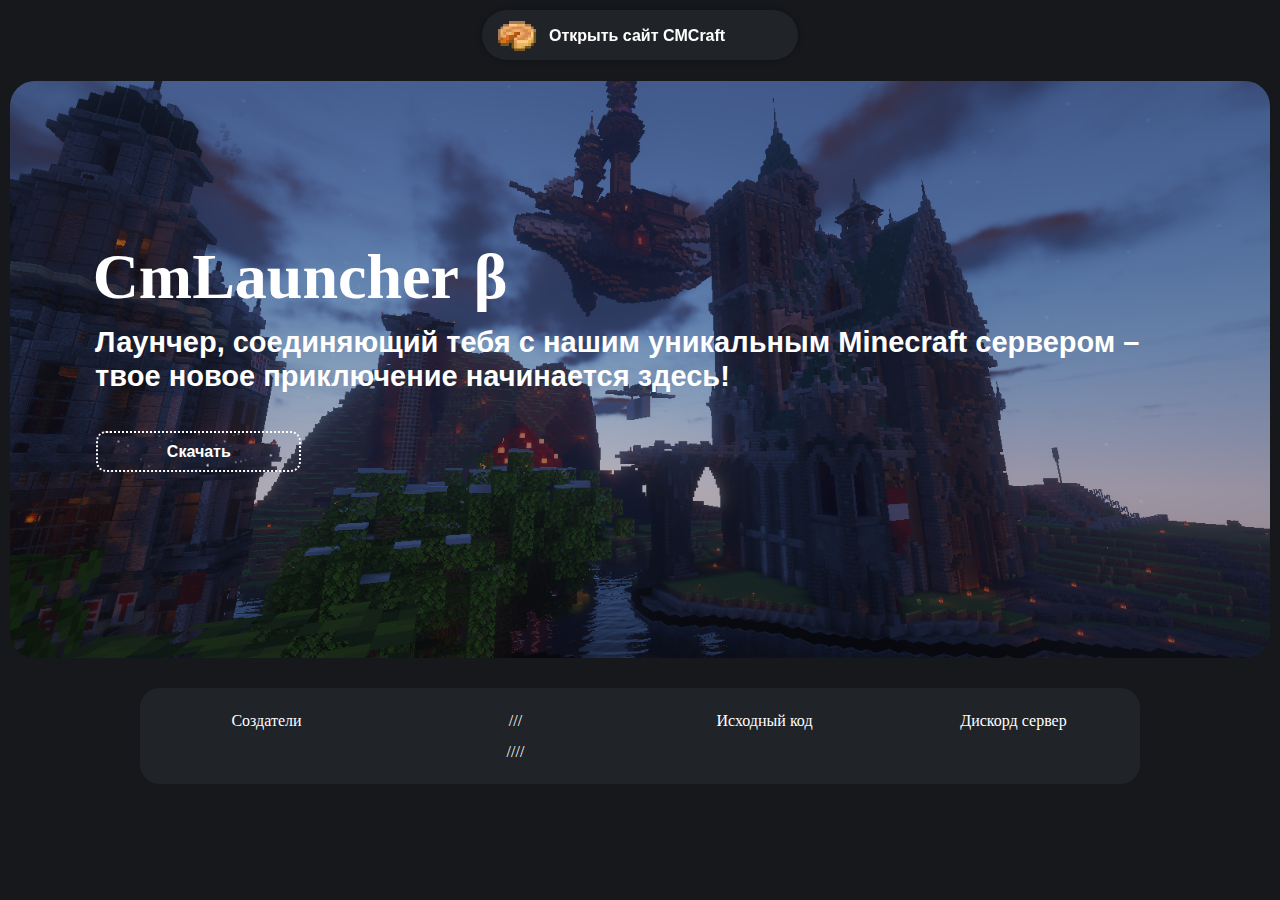
==== commit f6a2c995: "Merge branch 'Site' of https://github.com/Revellison/CmLauncher into Site" ====
--- a/index.html
+++ b/index.html
@@ -57,7 +57,11 @@
 <a id="Button14" href="./index.html">Создатели</a>
 </div>
 <div class="col-2">
+
 <a id="Button1" href="./index.html">///</a>
+
+<a id="Button1" href="./index.html">////</a>
+
 </div>
 <div class="col-3">
 <a id="Button2" href="./index.html">Исходный код</a>
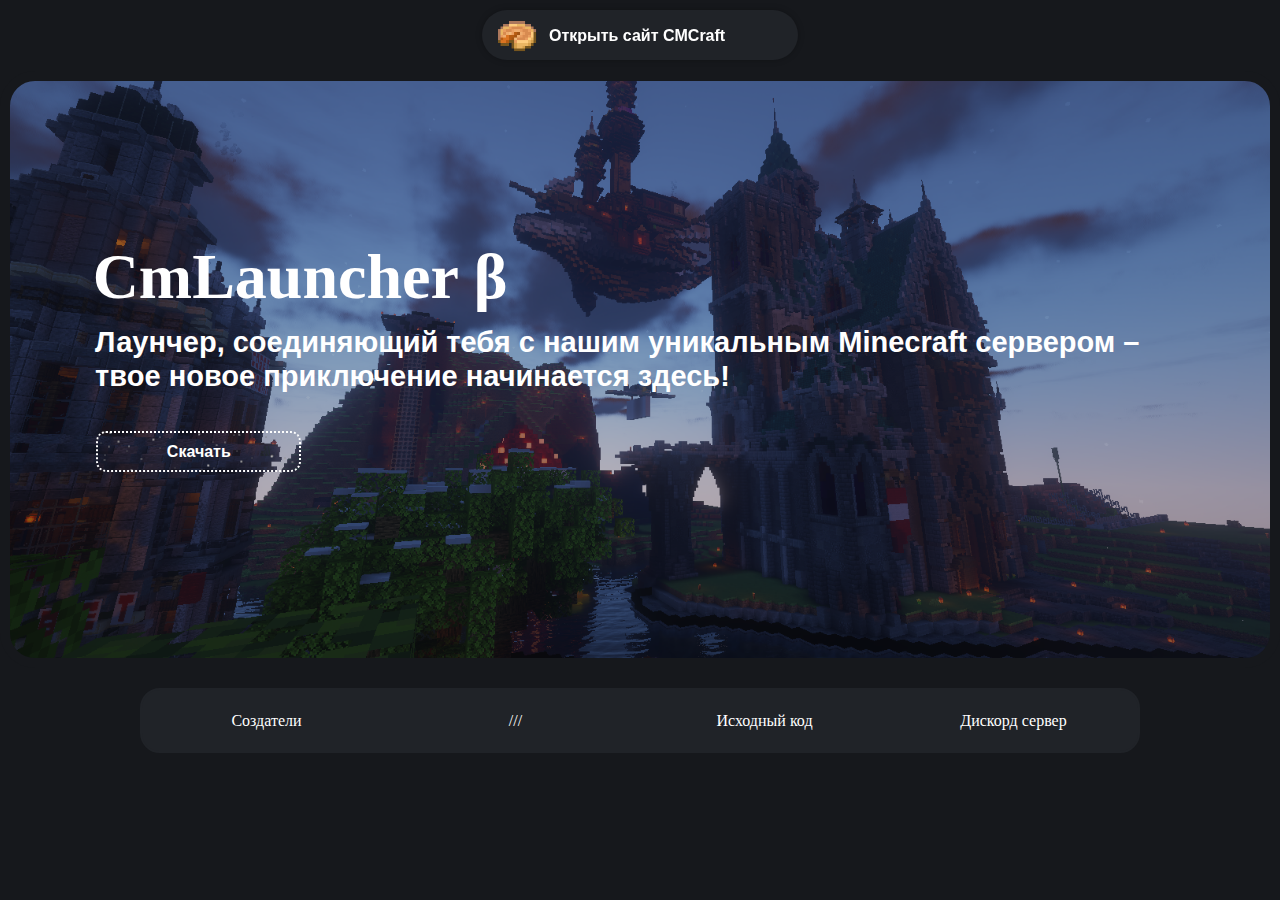
==== commit 79d6782b: "Update index.html" ====
--- a/index.html
+++ b/index.html
@@ -60,8 +60,6 @@
 
 <a id="Button1" href="./index.html">///</a>
 
-<a id="Button1" href="./index.html">////</a>
-
 </div>
 <div class="col-3">
 <a id="Button2" href="./index.html">Исходный код</a>
@@ -77,4 +75,4 @@
 </footer>
 </div>
 </body>
-</html>+</html>
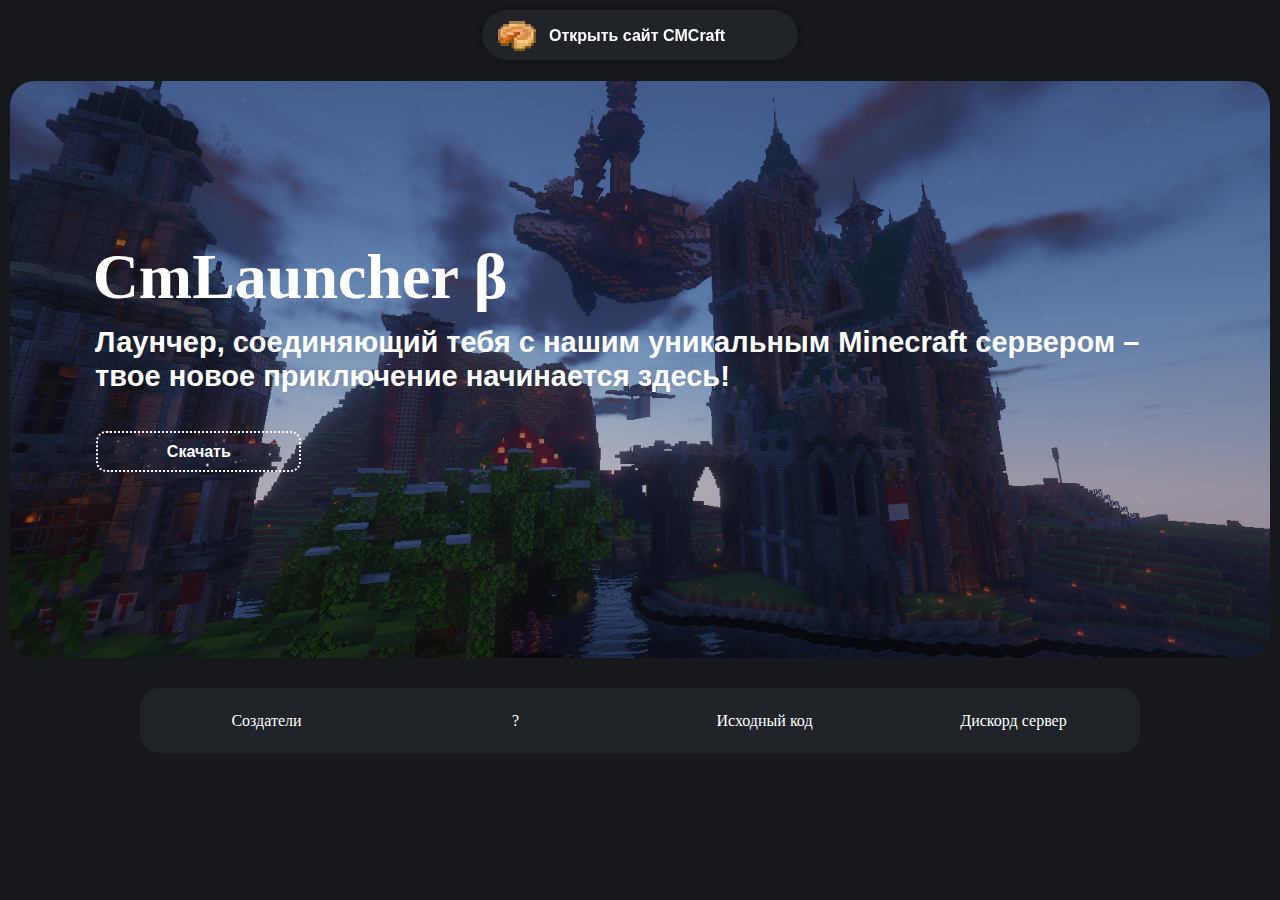
==== commit a6cd7b40: "*" ====
--- a/index.html
+++ b/index.html
@@ -9,6 +9,9 @@
 <link href="bober_kombat.png" rel="icon" sizes="640x640" type="image/png">
 <link href="site.css" rel="stylesheet">
 <link href="index.css" rel="stylesheet">
+<script src="jquery-3.7.1.min.js"></script>
+<script src="jquery-ui.min.js"></script>
+<script src="wwb19.min.js"></script>
 </head>
 <body>
   
@@ -39,7 +42,7 @@
 <div id="Section1-card-body">
 <div id="Section1-card-item0">CmLauncher β</div>
 <div id="Section1-card-item1">Лаунчер, соединяющий тебя с нашим уникальным Minecraft сервером – твое новое приключение начинается здесь!</div>
-<div id="Section1-card-item2">Скачать</div>
+<div id="Section1-card-item2" onclick="TimerStartTimer1();ShowObjectWithEffect('Layer2', 1, 'fade', 300);return false;">Скачать</div>
 </div>
 </div>
 </div>
@@ -54,15 +57,13 @@
 <div id="LayoutGrid4">
 <div class="row">
 <div class="col-1">
-<a id="Button14" href="./index.html">Создатели</a>
+<a id="Button14" href="./creators.html">Создатели</a>
 </div>
 <div class="col-2">
-
-<a id="Button1" href="./index.html">///</a>
-
+<a id="Button1" href="./nnn.html">?</a>
 </div>
 <div class="col-3">
-<a id="Button2" href="./index.html">Исходный код</a>
+<a id="Button2" href="https://github.com/Revellison/CmLauncher">Исходный код</a>
 </div>
 <div class="col-4">
 <a id="Button3" href="https://discord.gg/qDNFdmbUaf">Дискорд сервер</a>
@@ -74,5 +75,26 @@
 </div>
 </footer>
 </div>
+<div id="Layer2">
+<div id="Layer2_Container">
+<div id="wb_Image1">
+<img src="images/wired-outline-212-arrow-1-rounded-loop-cycle.webp" id="Image1" alt="" width="111" height="111"></div>
+</div>
+</div>
+<script>
+var wb_Timer1;
+function TimerStartTimer1()
+{
+   wb_Timer1 = setTimeout(function()
+   {
+      var event = null;
+      ShowObjectWithEffect('Layer2', 0, 'scale', 500, 'easeOutCirc');
+   }, 1600);
+}
+function TimerStopTimer1()
+{
+   clearTimeout(wb_Timer1);
+}
+</script>
 </body>
-</html>
+</html>--- a/site.css
+++ b/site.css
@@ -6,10 +6,10 @@
         url('MaterialIcons-Regular.woff') format('woff'),
         url('MaterialIcons-Regular.ttf') format('truetype');
 }
-@keyframes animate-fade-in-left
+@keyframes animate-fade-in
 {
-   0% { transform: translate(-100px,0px) rotate(0deg) ; opacity: 0;  }
-   100% { transform: translate(0px,0px) rotate(0deg) ; opacity: 1;  }
+   0% { opacity: 0;  }
+   100% { opacity: 1;  }
 }
 @keyframes animate-fade-in-up
 {
@@ -31,6 +31,11 @@
    0% { opacity: 0; letter-spacing: -0.5em;  }
    50% { opacity: 0.6;  }
    100% { opacity: 1.0;  }
+}
+@keyframes transform-scale-in
+{
+   0% { opacity: 0; transform: rotate(0deg) scale(0,0) ;  }
+   100% { opacity: 1; transform: rotate(0deg) scale(1.0,1.0) ;  }
 }
 h1, .h1
 {
--- a/index.css
+++ b/index.css
@@ -269,7 +269,7 @@
    font-style: normal;
    font-size: 29px;
    text-align: left;
-   animation: animate-fade-in-left 1000ms cubic-bezier(0.075, 0.82, 0.165, 1) 250ms 1 normal both;
+   animation: animate-fade-in 1000ms cubic-bezier(0.075, 0.82, 0.165, 1) 250ms 1 normal both;
 }
 #Section1-card-item2
 {
@@ -488,11 +488,6 @@
    width: 100% !important;
 }
 }
-#wb_LayoutGrid4:hover
-{
-   border-color: #FFFFFF;
-   transition: border-color 500ms cubic-bezier(0.075, 0.82, 0.165, 1) 0ms;
-}
 #wb_LayoutGrid4
 {
    transition: all 500ms cubic-bezier(0.075, 0.82, 0.165, 1) 0ms;
@@ -633,6 +628,36 @@
    border-bottom-color: rgba(255,255,255,0.00);
    transition: border-bottom-color 350ms cubic-bezier(0.785, 0.135, 0.15, 0.86) 0ms;
 }
+#Layer2
+{
+   background-color: #202328;
+   background-image: none;
+   border-radius: 15px;
+   animation: transform-scale-in 1000ms cubic-bezier(0.075, 0.82, 0.165, 1) 0ms 1 normal both;
+}
+#wb_Image1
+{
+   vertical-align: top;
+}
+#Image1
+{
+   border: 0px solid #000000;
+   border-radius: 0px;
+   padding: 0;
+   margin: 0;
+   left: 0;
+   top: 0;
+   width: 100%;
+   height: 100%;
+}
+#Layer2_Container
+{
+   width: 200px;
+   position: relative;
+   margin-left: auto;
+   margin-right: auto;
+   text-align: left;
+}
 #wb_Text2
 {
    position: absolute;
@@ -642,6 +667,15 @@
    height: 18px;
    z-index: 1;
 }
+#wb_Image1
+{
+   position: absolute;
+   left: 45px;
+   top: 45px;
+   width: 111px;
+   height: 111px;
+   z-index: 12;
+}
 #Layer1
 {
    position: fixed;
@@ -651,7 +685,20 @@
    top: 10px;
    width: 316px;
    height: 50px;
-   z-index: 12;
+   z-index: 13;
+}
+#Layer2
+{
+   position: fixed;
+   text-align: center;
+   visibility: hidden;
+   left: 50%;
+   margin-left: -100px;
+   top: 50%;
+   margin-top: -100px;
+   width: 200px;
+   height: 200px;
+   z-index: 17;
 }
 #wb_Section1
 {
@@ -856,7 +903,7 @@
    font-style: normal;
    font-size: 16px;
    text-align: left;
-   animation: animate-fade-in-left 1000ms cubic-bezier(0.075, 0.82, 0.165, 1) 250ms 1 normal both;
+   animation: animate-fade-in 1000ms cubic-bezier(0.075, 0.82, 0.165, 1) 250ms 1 normal both;
 }
 #Section1-card-item2
 {
@@ -1057,6 +1104,37 @@
 {
    line-height: 26px;
 }
+#Layer2
+{
+   width: 212px;
+   height: 200px;
+   visibility: hidden;
+   display: none;
+}
+#Layer2_Container
+{
+   width: 212px;
+}
+#wb_Image1
+{
+   left: 51px;
+   top: 45px;
+   width: 111px;
+   height: 111px;
+   visibility: visible;
+   display: inline;
+   margin: 0;
+   padding: 0;
+}
+#Timer1
+{
+   left: 999px;
+   top: 958px;
+   width: 100px;
+   height: 104px;
+   visibility: visible;
+   display: inline;
+}
 }
 @media only screen and (min-width: 392px) and (max-width: 479px)
 {
@@ -1210,7 +1288,7 @@
    font-style: normal;
    font-size: 16px;
    text-align: left;
-   animation: animate-fade-in-left 1000ms cubic-bezier(0.075, 0.82, 0.165, 1) 250ms 1 normal both;
+   animation: animate-fade-in 1000ms cubic-bezier(0.075, 0.82, 0.165, 1) 250ms 1 normal both;
 }
 #Section1-card-item2
 {
@@ -1411,6 +1489,37 @@
 {
    line-height: 26px;
 }
+#Layer2
+{
+   width: 200px;
+   height: 200px;
+   visibility: hidden;
+   display: none;
+}
+#Layer2_Container
+{
+   width: 200px;
+}
+#wb_Image1
+{
+   left: 45px;
+   top: 45px;
+   width: 111px;
+   height: 111px;
+   visibility: visible;
+   display: inline;
+   margin: 0;
+   padding: 0;
+}
+#Timer1
+{
+   left: 999px;
+   top: 958px;
+   width: 100px;
+   height: 104px;
+   visibility: visible;
+   display: inline;
+}
 }
 @media only screen and (max-width: 391px)
 {
@@ -1564,7 +1673,7 @@
    font-style: normal;
    font-size: 16px;
    text-align: left;
-   animation: animate-fade-in-left 1000ms cubic-bezier(0.075, 0.82, 0.165, 1) 250ms 1 normal both;
+   animation: animate-fade-in 1000ms cubic-bezier(0.075, 0.82, 0.165, 1) 250ms 1 normal both;
 }
 #Section1-card-item2
 {
@@ -1765,6 +1874,37 @@
 {
    line-height: 26px;
 }
+#Layer2
+{
+   width: 200px;
+   height: 200px;
+   visibility: hidden;
+   display: none;
+}
+#Layer2_Container
+{
+   width: 200px;
+}
+#wb_Image1
+{
+   left: 45px;
+   top: 45px;
+   width: 111px;
+   height: 111px;
+   visibility: visible;
+   display: inline;
+   margin: 0;
+   padding: 0;
+}
+#Timer1
+{
+   left: 999px;
+   top: 958px;
+   width: 100px;
+   height: 104px;
+   visibility: visible;
+   display: inline;
+}
 }
 *:focus {
     outline: none;
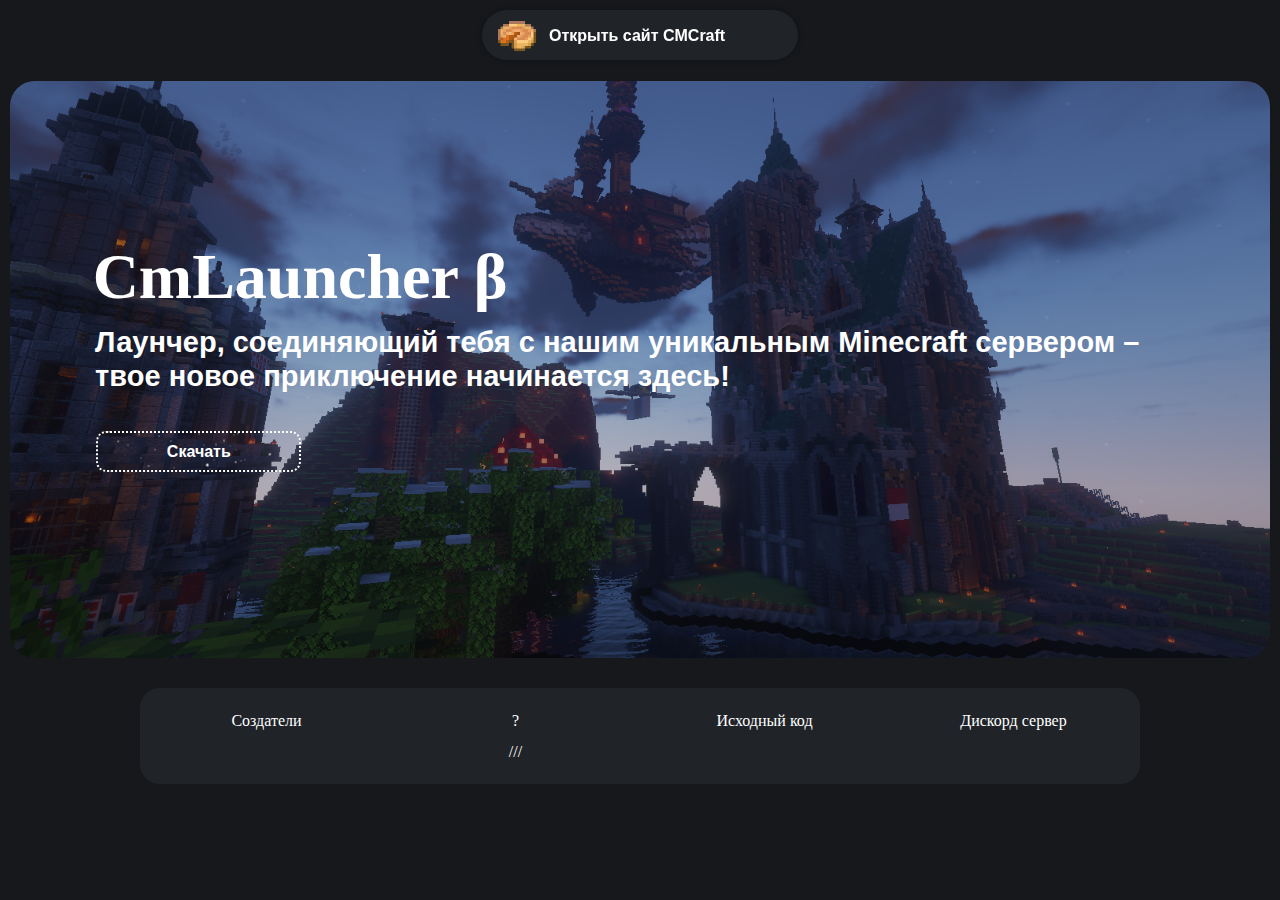
==== commit bcef516a: "Merge branch 'Site' of https://github.com/Revellison/CmLauncher into Site" ====
--- a/index.html
+++ b/index.html
@@ -60,7 +60,12 @@
 <a id="Button14" href="./creators.html">Создатели</a>
 </div>
 <div class="col-2">
+
 <a id="Button1" href="./nnn.html">?</a>
+
+
+<a id="Button1" href="./index.html">///</a>
+
 </div>
 <div class="col-3">
 <a id="Button2" href="https://github.com/Revellison/CmLauncher">Исходный код</a>
@@ -97,4 +102,4 @@
 }
 </script>
 </body>
-</html>+</html>
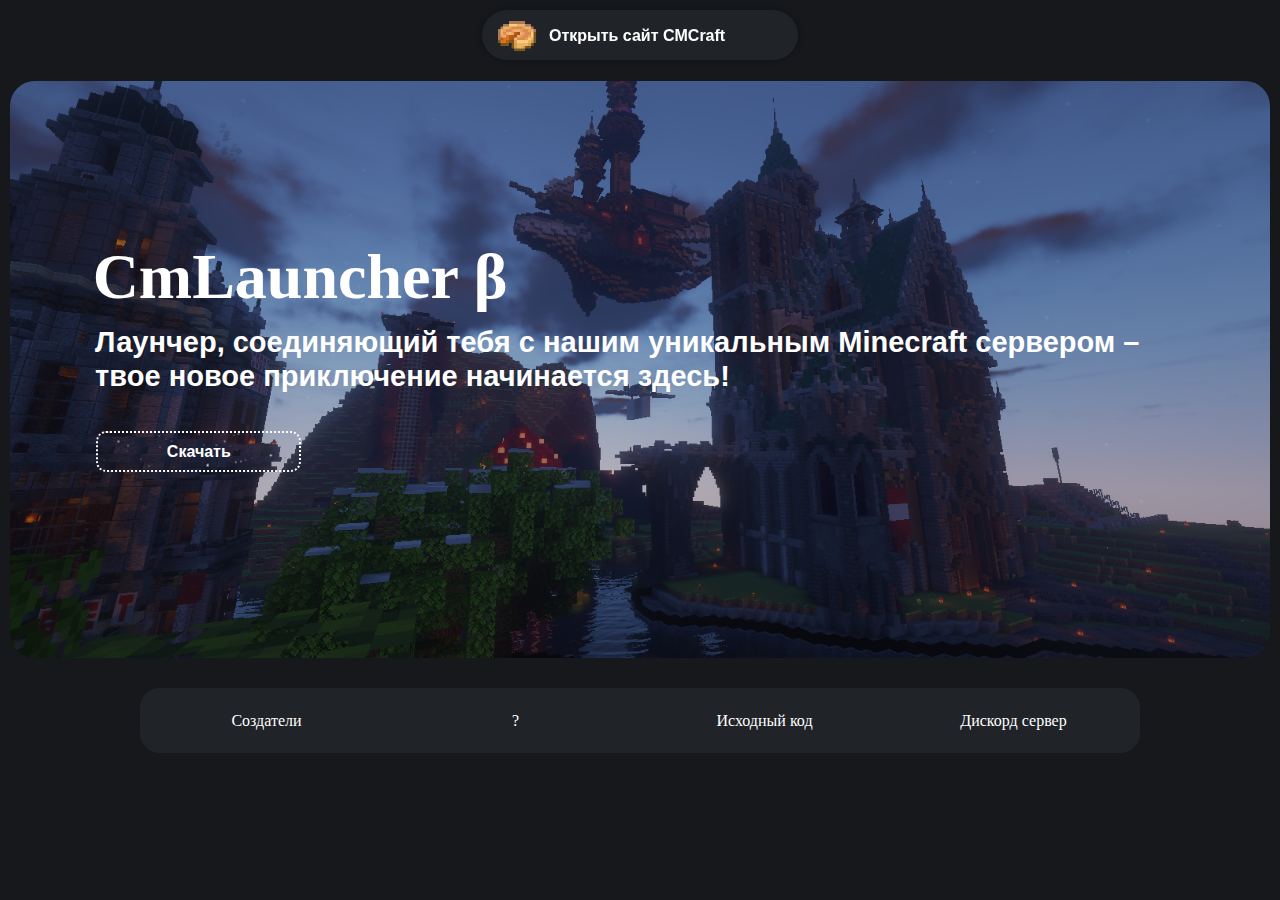
==== commit 7488790f: "***" ====
--- a/index.html
+++ b/index.html
@@ -60,12 +60,7 @@
 <a id="Button14" href="./creators.html">Создатели</a>
 </div>
 <div class="col-2">
-
 <a id="Button1" href="./nnn.html">?</a>
-
-
-<a id="Button1" href="./index.html">///</a>
-
 </div>
 <div class="col-3">
 <a id="Button2" href="https://github.com/Revellison/CmLauncher">Исходный код</a>
@@ -102,4 +97,4 @@
 }
 </script>
 </body>
-</html>
+</html>